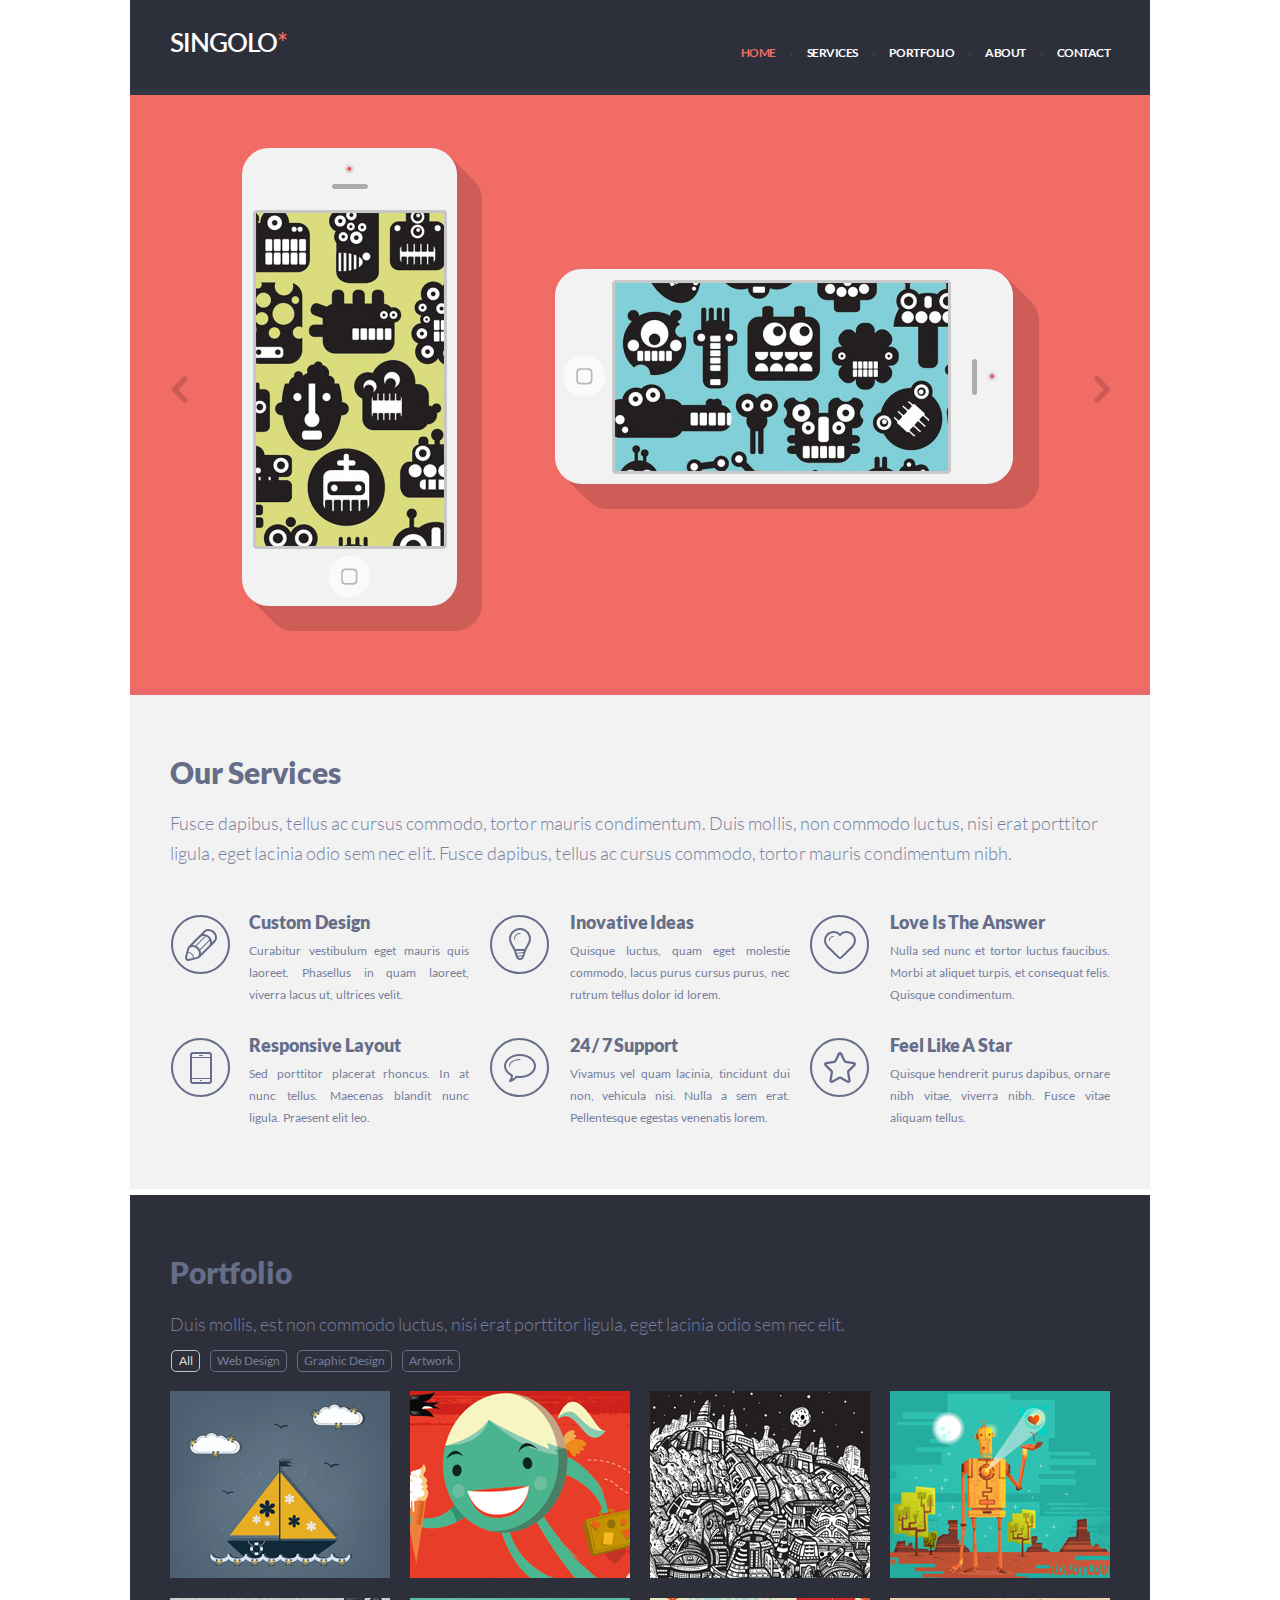
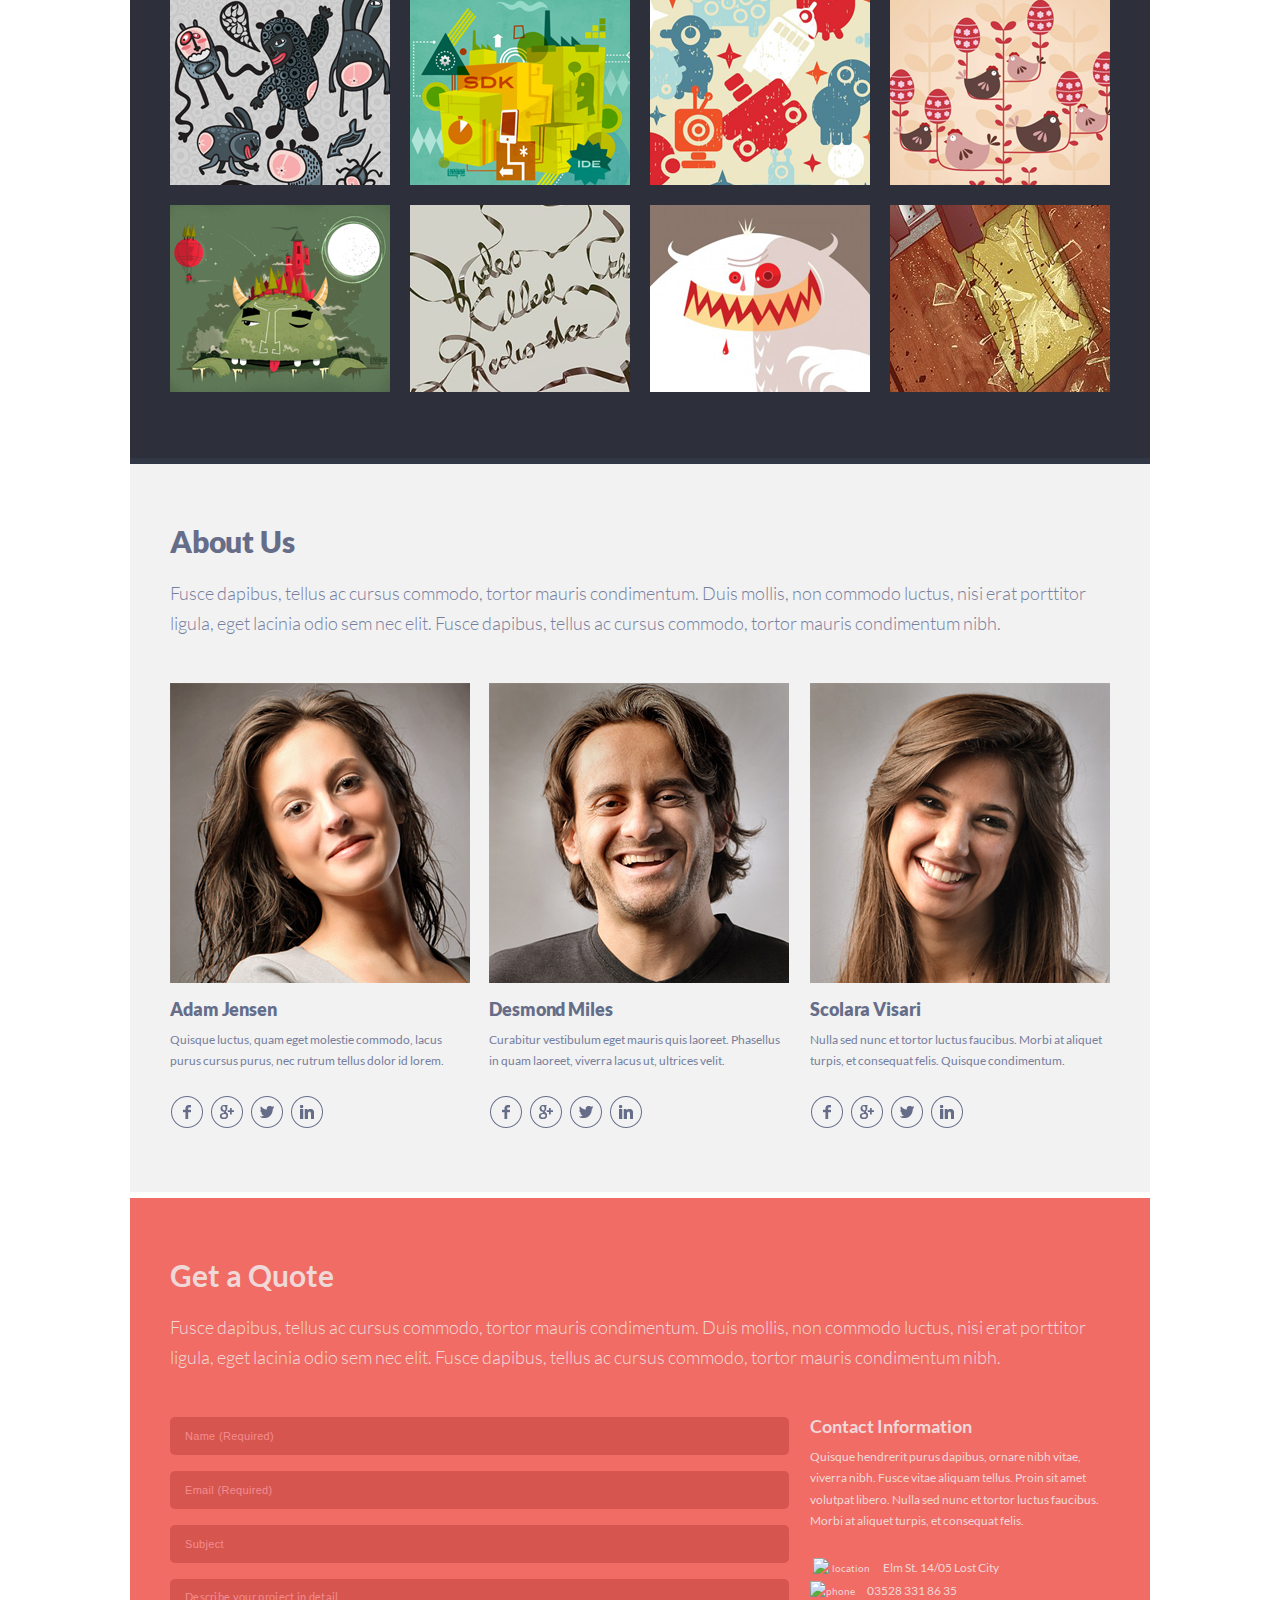
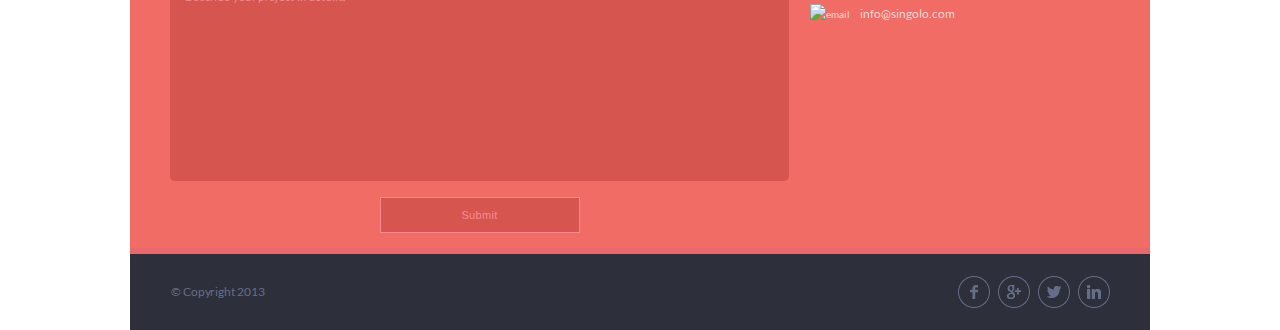
==== index.html @ f5b91750 "feat: add singolo3 task" ====
<!DOCTYPE html>
<html lang="en">

<head>
    <meta charset="UTF-8">
    <meta name="viewport" content="width=device-width, initial-scale=1.0">
    <link href="https://fonts.googleapis.com/css?family=Lato:100,100i,300,300i,400,400i,700,700i,900,900i&display=swap" rel="stylesheet">
    <link rel="stylesheet" type="text/css" href="style.css">
    <title>Singolo</title>
</head>

<body>
    <header>
        <menu class="header__box">
            <h1 class="header__logo">SINGOLO</h1>
            <nav>
                <ul class="nav__list">
                    <li class="nav__list__item nav__list__item-active"><a href="#">HOME</a></li>
                    <li class="nav__list__item"><a href="#">SERVICES</a></li>
                    <li class="nav__list__item"><a href="#">PORTFOLIO</a></li>
                    <li class="nav__list__item"><a href="#">ABOUT</a></li>
                    <li class="nav__list__item"><a href="#">CONTACT</a></li>
                </ul>
            </nav>
        </menu>
    </header>
    <main>
        <section class="slider">
            <div class="slider__container">
                <img class="slider__arrow slider__arrow__left" src="assets/img/slider-arrow_left.svg" alt="arrow-left">
                <img class="slider__phone__left" src="assets/img/slider-phone_vertical.png" alt="">
                <img class="slider__phone__right" src="assets/img/slider-phone_horizontal.png" alt="">
                <img class="slider__arrow slider__arrow__right" src="assets/img/slider-arrow_right.svg" alt="arrow-left">
            </div>
        </section>
        <section class="services">
            <div class="content-container">
                <h2>Our Services</h2>
                <p class="services__description">Fusce dapibus, tellus ac cursus commodo, tortor mauris condimentum. Duis mollis, non commodo luctus, nisi erat porttitor ligula, eget lacinia odio sem nec elit. Fusce dapibus, tellus ac cursus commodo, tortor mauris condimentum nibh.</p>
                <ul class="services__wrapper">
                    <li class="services__item first-in-row">
                        <img class="service__item___logo" src="assets/img/services-pen.svg" alt="">
                        <div class="services__item__text">
                            <h3>Custom Design</h3>
                            <p>Curabitur vestibulum eget mauris quis laoreet. Phasellus in quam laoreet, viverra lacus ut, ultrices velit.</p>
                        </div>
                    </li>
                    <li class="services__item">
                        <img class="service__item__logo" src="assets/img/services-bulb.svg" alt="">
                        <div class="services__item__text">
                            <h3>Inovative Ideas</h3>
                            <p>Quisque luctus, quam eget molestie commodo, lacus purus cursus purus, nec rutrum tellus dolor id lorem.</p>
                        </div>
                    </li>
                    <li class="services__item">
                        <img class="service__item__logo" src="assets/img/services-heart.svg" alt="">
                        <div class="services__item__text">
                            <h3>Love Is The Answer</h3>
                            <p>Nulla sed nunc et tortor luctus faucibus. Morbi at aliquet turpis, et consequat felis. Quisque condimentum.</p>
                        </div>
                    </li>
                    <li class="services__item first-in-row services__item__second-row ">
                        <img class="service__item__logo__second-row" src="assets/img/services-phone.svg" alt="">
                        <div class="services__item__text ">
                            <h3>Responsive Layout</h3>
                            <p>Sed porttitor placerat rhoncus. In at nunc tellus. Maecenas blandit nunc ligula. Praesent elit leo.</p>
                        </div>
                    </li>
                    <li class="services__item services__item__second-row">
                        <img class="service__item__logo__second-row" src="assets/img/services-bubble.svg" alt="">
                        <div class="services__item__text">
                            <h3>24 / 7 Support</h3>
                            <p>Vivamus vel quam lacinia, tincidunt dui non, vehicula nisi. Nulla a sem erat. Pellentesque egestas venenatis lorem.</p>
                        </div>
                    </li>
                    <li class="services__item services__item__second-row">
                        <img class="service__item__logo__second-row" src="assets/img/services-star.svg" alt="">
                        <div class="services__item__text">
                            <h3>Feel Like A Star</h3>
                            <p>Quisque hendrerit purus dapibus, ornare nibh vitae, viverra nibh. Fusce vitae aliquam tellus.</p>
                        </div>
                    </li>
                </ul>
            </div>
        </section>
        <section class="portfolio">
            <div class="portfolio__wrapper">
                <h2>Portfolio</h2>
                <p>Duis mollis, est non commodo luctus, nisi erat porttitor ligula, eget lacinia odio sem nec elit.</p>
                <nav>
                    <ul class="portfolio-nav">
                        <li class="selected">All</li>
                        <li>Web Design</li>
                        <li>Graphic Design</li>
                        <li>Artwork</li>
                    </ul>
                </nav>
                <div class="pictures__wrapper">
                    <img src="assets/img/portfolio-boat.png" alt="">
                    <img src="assets/img/portfolio-smile.png" alt="">
                    <img src="assets/img/portfolio-city.png" alt="">
                    <img src="assets/img/portfolio-robot.png" alt="">
                    <img src="assets/img/portfolio-rabbits.png" alt="">
                    <img src="assets/img/portfolio-ide.png" alt="">
                    <img src="assets/img/portfolio-robots.png" alt="">
                    <img src="assets/img/portfolio-chickens.png" alt="">
                    <img src="assets/img/portfolio-green-monster.png" alt="">
                    <img src="assets/img/portfolio-text.png" alt="">
                    <img src="assets/img/portfolio-white-monster.png" alt="">
                    <img src="assets/img/portfolio-envelope.png" alt="">
                </div>
            </div>
        </section>
        <section class="about-us">
            <div class="about-us__wrapper">
                <h2>About Us</h2>
                <p class="about-us__description">Fusce dapibus, tellus ac cursus commodo, tortor mauris condimentum. Duis mollis, non commodo luctus, nisi erat porttitor ligula, eget lacinia odio sem nec elit. Fusce dapibus, tellus ac cursus commodo, tortor mauris condimentum nibh.</p>
                <ul class="about-us__persons-wraper">
                    <li class="about-us__persons">
                        <img src="assets/img/about-us__photo-adam.png" alt="">
                        <h3>Adam Jensen</h3>
                        <p>Quisque luctus, quam eget molestie commodo, lacus purus cursus purus, nec rutrum tellus dolor id lorem.</p>
                        <div class="about-us__persons__social">
                            <ul class="about-us__persons__social__wrapper">
                                <li><a class="social__button" href="#"><img src="assets/img/socials__facebook.png" alt=""></a></li>
                                <li><a class="social__button" href="#"><img src="assets/img/socials__google-plus.png" alt=""></a></li>
                                <li><a class="social__button" href="#"><img src="assets/img/socials__twitter.png" alt=""></a></li>
                                <li><a class="social__button" href="#"><img src="assets/img/socials__linkedIn.png" alt=""></a></li>           
                            </ul>
                        </div>
                    </li>
                    <li class="about-us__persons">
                        <img src="assets/img/about-us__photo-desmond.png" alt="">
                        <h3>Desmond Miles</h3>
                        <p>Curabitur vestibulum eget mauris quis laoreet. Phasellus in quam laoreet, viverra lacus ut, ultrices velit.</p>
                        <div class="about-us__persons__social">
                            <ul class="about-us__persons__social__wrapper">
                                <li><a class="social__button" href="#"><img src="assets/img/socials__facebook.png" alt=""></a></li>
                                <li><a class="social__button" href="#"><img src="assets/img/socials__google-plus.png" alt=""></a></li>
                                <li><a class="social__button" href="#"><img src="assets/img/socials__twitter.png" alt=""></a></li>
                                <li><a class="social__button" href="#"><img src="assets/img/socials__linkedIn.png" alt=""></a></li>           
                            </ul>
                        </div>
                    </li>
                    <li class="about-us__persons">
                        <img src="assets/img/about-us__photo-scolara.png" alt="">
                        <h3>Scolara Visari</h3>
                        <p>Nulla sed nunc et tortor luctus faucibus. Morbi at aliquet turpis, et consequat felis. Quisque condimentum.</p>
                        <div class="about-us__persons__social">
                            <ul class="about-us__persons__social__wrapper">
                                <li><a class="social__button" href="#"><img src="assets/img/socials__facebook.png" alt=""></a></li>
                                <li><a class="social__button" href="#"><img src="assets/img/socials__google-plus.png" alt=""></a></li>
                                <li><a class="social__button" href="#"><img src="assets/img/socials__twitter.png" alt=""></a></li>
                                <li><a class="social__button" href="#"><img src="assets/img/socials__linkedIn.png" alt=""></a></li>           
                            </ul>
                        </div>
                    </li>
                </ul>
            </div>
        </section>
        <section>
            <div class="section__wrapper">
                <div class="get-a-quote__wrapper">
                    <h3>Get a Quote</h3>
                    <p>Fusce dapibus, tellus ac cursus commodo, tortor mauris condimentum. Duis mollis, non commodo luctus, nisi erat porttitor ligula, eget lacinia odio sem nec elit. Fusce dapibus, tellus ac cursus commodo, tortor mauris condimentum nibh.</p>
                </div>
                <div class="contact__wrapper">
                    <div class="input__wrapper">
                        <form class="input__wrapper"action="">
                            <input class="input__style" type="text" required placeholder="Name (Required)">
                            <input class="input__style" type="email" required placeholder="Email (Required)">
                            <input class="input__style" type="tel" placeholder="Subject">
                            <textarea class="input__style" name="" id="" cols="30" rows="10" placeholder="Describe your project in detail..."></textarea>
                            <input class="button" type="submit" value="Submit">
                        </form>
                    </div>
                    <div class="contact-info__wrapper">
                        <h4>Contact Information</h4>
                        <p>Quisque hendrerit purus dapibus, ornare nibh vitae, viverra nibh. Fusce vitae aliquam tellus. Proin sit amet volutpat libero. Nulla sed nunc et tortor luctus faucibus. Morbi at aliquet turpis, et consequat felis. </p>
                        <div>
                            <ul class="contacts__list">
                                <li class="contacts__list__item">
                                    <img src="assets/img/location.png" alt="location">Elm St. 14/05 Lost City
                                </li>
                                <li class="contacts__list__item">
                                    <img src="assets/img/phone.png" alt="phone"> 
                                    <a href="tel:+035283318635">03528 331 86 35</a>
                                </li>
                                <li class="contacts__list__item">
                                    <img src="assets/img/mail.png" alt="email"> 
                                    <a href="mailto:info@singolo.com" target="_blanck">info@singolo.com</a>
                                </li>
                            </ul>  
                        </div>
                    </div>
                </div>
            </div>
        </section>
        <footer>
            <div class="footer__wrapper">
                <p class="footer__copyright"> &copy; Copyright 2013</p>
                <div class="footer__socials">
                    <ul class="footer__social__wrapper">
                        <li><a class="social__button" href="#"><img src="assets/img/socials__facebook.png" alt=""></a></li>
                        <li><a class="social__button" href="#"><img src="assets/img/socials__google-plus.png" alt=""></a></li>
                        <li><a class="social__button" href="#"><img src="assets/img/socials__twitter.png" alt=""></a></li>
                        <li><a class="social__button" href="#"><img src="assets/img/socials__linkedIn.png" alt=""></a></li>           
                    </ul>
                </div>
            </div>
        </footer>
</body>
</html>
---- style.css ----
@import './fonts.css';

* {
    font-size: 10px;
}

body {
    margin: 0 auto;
    padding: 0;
    max-width: 1020px;
    box-sizing: border-box;
    font-family: Lato, sans-serif;
    font-weight: bold;
}

.content-container {
    max-width: 940px;
    margin: 0 auto;
    padding: 0 20px;
    margin-bottom: 33px;
}

header {
    height: 89px;
    background-color: #2d303a;
    border-bottom: 6px solid #323645;
}

.header__box {
    display: flex;
    justify-content: space-between;
    align-items: center;
    text-transform: uppercase;
    max-width: 940px;
    margin: 0 auto;
    padding: 0 20px;

}

.header__logo {
    color: #ffffff;
    font-size: 2.6rem;
    margin-top: 39px;
    line-height: 6.32px;
    letter-spacing: -1.1px;
    font-weight: 600;
}

.header__logo::after {
    content: "*";
    color: #f06c64;
}

.nav__list {
    display: flex;
    margin-top: 44px;
    max-width: 371px;
}

.nav__list__item:not(:first-child)::before {
    content: "·";
    margin: 15px 14px;
    color: #494e62;
}

.nav__list__item a {
    text-decoration: none;
    color: #ffffff;
    font-size: 1.24rem;
    letter-spacing: -0.5px;
    font-weight: 700;
    line-height: 6.32px;
}

.nav__list__item a:hover {
    color: #f06c64;
}

.nav__list li {
    list-style-type: none;
}

.nav__list__item-active a{
    color: #f06c64;
}

.slider {
    height: 579px;
    background-color: #f06c64;
    border-bottom: 6px solid #ea676b;
}

.slider__container {
    position: relative;
    width: 940px;
    margin: 0 auto;
}

.slider img {
    position: absolute;
}

.slider__phone__left {
    left: 72px;
    top: 53px;
}

.slider__phone__right {
    right: 71px;
    top: 174px;
}

.slider__arrow {
    position: absolute;
    top: 281px;
    cursor: pointer;
    transition: all 0.5s;
    opacity: 0.15;
}

.slider__arrow:hover {
    fill: black !important;
}

.slider__arrow__left {
    left: 2px;
}

.slider__arrow__right {
    right: 0px;
}

.services {
    /* height: 496px; */
    padding-top: 30px;
    background-color: #f2f2f2;
    border-bottom: 6px solid #fff;
}

.services h2 {
    margin-top: 29px;
    font-size: 3rem;
    color: #666d89;
    font-weight: 900;
    letter-spacing: -0.2px;
}

.services__description {
    font-size: 1.8rem;
    color: #767e9e;
    line-height: 30px;
    font-weight: 300;
    margin-top: -7px;
    letter-spacing: 0.1px;
    margin-bottom: 30px;
}

.services__wrapper {
    max-width: 980px;
    display: flex;
    flex-wrap: wrap;
    justify-content: space-between;
    align-items: center;
    list-style-type: none;
    margin-left: -40px;
    padding-bottom: -20px;
}

.services__item {
    display: flex;
    align-items: flex-start;
    max-width: 32%;
    color: #666d89;
    /* margin-bottom: 20px; */
}

.services__item img {
    width: 59px;
    height: 59px;
    margin-top: 17px;
    position: relative;
    left: -1px;
    top: 0.5px;
}

.services__item__text {
    margin-left: 20px;
    margin-top: -4.5px;
    overflow: hidden;
}

.services__item__text h3 {
    font-size: 1.8rem;
    font-weight: 900;
    letter-spacing: -1,70px;
    word-spacing: -0.5px;
    margin-bottom: -5px;
    color: #666d89;
}

.services__item__text p {
    color: #767e9e;
    font-size: 1.2rem;
    line-height: 22px;
    width: 220px;
    overflow: hidden;
    font-weight: 400;
    word-spacing: 1px;
    text-align: justify;

}

.services__item__second-row {
    margin-top: 2px;
}

.first-in-row .service__item___logo {
    position: relative;
    left: 1px;
}

.first-in-row .service__item__logo__second-row {
    position: relative;
    left: 1px;
}

.portfolio {
    height: 848px;
    background-color: #2d303a;
    border-bottom: 6px solid #323746;
}

.portfolio__wrapper {
    padding-top: 44px;
    width: 940px;
    margin: 0 auto;
}

.portfolio h2 {
    color: #666d89;
    font-family: "Lato", sans-serif;
    font-weight: 900;
    font-size: 3rem;
    line-height: 17.86px;
    letter-spacing: -0.15px;
}

.portfolio p {
    color: #767e9e;
    font-size: 1.8rem;
    font-weight: 300;
    line-height: 30px;
    margin-top: 27px;
}

.about-us {
    height: 713px;
    background-color: #f2f2f2;
    border-bottom: 6px solid #ffffff;
}

.portfolio-nav {
    display: flex;
    align-items: left;
    list-style-type: none;
}

.portfolio-nav li{
    border: 1px solid #666d89;
    color: #767e9e;
    font-family: Lato;
    font-size: 1.2rem;
    font-weight: 400;
    line-height: 20px;
    border-radius: 5px;
    margin-right: 10px;
    padding: 0px 6px;
    cursor: pointer;
    transition: all 0.5s;
    margin-top: -5px;
    position: relative;
    top: -1.5px;
    left: -39px;
}

.portfolio-nav .selected {
    color: #dedede;
    border: 1px solid #c5c5c5;
    padding: 0 6.5px;
}

.pictures__wrapper {
    margin-top: 17.5px;
    display: flex;
    flex-wrap: wrap;
    justify-content: space-between;
    height: 601px;
    overflow: hidden;
}

.pictures__wrapper img {
    margin-bottom: 20px;
}

.about-us__wrapper {
    width: 940px;
    margin: 0 auto;
    padding-top: 44px;
}

.about-us h2{
    color: #666d89;
    font-weight: 900;
    font-size: 3rem;
    line-height: 17.86px;
    letter-spacing: -0.2px;
}

.about-us h3 {
    color: #666d89;
    font-size: 1.8rem;
    line-height: 17.86px;
}

.about-us__persons p{
    color: #767e9e;
    font-size: 1.2rem;
    font-weight: 400;
    line-height: 21.56px;
}

.about-us__description {
    color: #767e9e;
    font-size: 1.8rem;
    font-weight: 300;
    line-height: 30px;
    margin-bottom: 49px;
    margin-top: 27px;
}

.about-us__persons-wraper {
    display: flex;
    justify-content: space-between;
    list-style-type: none;
    margin-top: -4px;
    padding: 0;
}

.about-us__persons-wraper .about-us__persons {
    margin-right: 19px;
}

.about-us__persons-wraper .about-us__persons:nth-child(2) {
    margin-right: 21px;
}

.about-us__persons {
    width: 301px;
}

.about-us__persons__social__wrapper {
    margin-top: 24px;
    display: flex;
    /* align-items: left; */
    list-style-type: none;
    margin-left: -39px;
}

.about-us__persons__social__wrapper li{
   margin-right: 8px;
}    

.about-us__persons h3 {
    color: #666d89;
    font-size: 1.8rem;
    font-weight: 900;
    line-height: 17.86px;
    margin-top: 16px;
    letter-spacing: -0.1px;
    white-space: nowrap;
}

.about-us__persons p {
    color: #767e9e;
    font-size: 1.2rem;
    font-weight: 400;
    line-height: 21.56px;
    margin-top: -8px;
}

.social__button {
    width: 32px;
    height: 32px;
}

section {
    background-color: #f06c64;
    border-bottom: 6px solid #ea676b;
    padding-bottom: 15px;
}

.section__wrapper {
    width: 940px;
    margin: 0 auto;
}

.get-a-quote__wrapper {
    padding-top: 39px;
}

.get-a-quote__wrapper h3 {
    color: #f0d8d9;
    font-size: 3rem;
    font-weight: bold;
    line-height: 17.86px;
}

.get-a-quote__wrapper p {
    color: #f0d8d9;
    font-size: 1.8rem;
    font-weight: 300;
    line-height: 30px;
    margin-top: -3px;
    line-height: 1.7;
}

.contact__wrapper {
    display: flex;
    justify-content: space-between;
    padding-top: 26px;
}

.contacts__list {
    list-style: none;
    font-size: 1.2rem;
    line-height: 1.8;
    color: #f0d8d9;
}
.contacts__list img {
    margin-right: 10px;
}
.contacts__list img[alt="location"] {
    margin-right: 13px;
}
.contacts__list img[alt="email"] {
    margin-right: 8px;
}
.contacts__list li:first-child {
    text-indent: 3px;
}
.contacts__list li:last-child {
    line-height: 2;
}
.contacts__list a {
    text-decoration: none;
    color: #f0d8d9;
}

.contact-info__wrapper {
    color: #f0d8d9;
    max-width: 301px;
    margin-left: 21px;
}

.contact-info__wrapper img {
    fill: white;
}

.contact-info__wrapper h4{
    font-size: 1.8rem;
    font-weight: bold;
    line-height: 17.86px;
    margin-top: 1px;
}

.contact-info__wrapper span {
    font-size: 1.2rem;
    font-weight: 400;
    line-height: 21.56px
}

.contact-info__wrapper p {
    font-size: 1.2rem;
    font-weight: 400;
    line-height: 21.56px;
    margin-top: -14px;
}

.contacts__list {
    margin-left: -40px;
    margin-top: 25px;
}

.contacts__list__item {
    font-size: 1.2rem;
    font-weight: 400;
    line-height: 21.56px;
}

.contacts__list__item a {
    font-size: 1.2rem;
    font-weight: 400;
    line-height: 21.56px;
}

.input__wrapper {
    display: flex;
    flex-direction: column;
    width: 619px;
}

input {
    height: 36px;
}

.input__style {
    background-color: #d6564f;
    max-width: 619px;
    margin-bottom: 16px;
    border: 0px;
    border-radius: 5px;
    color: #f48c8f;
    padding-left: 15px;
    font-size: 1.2rem;
    font-weight: 400;
    line-height: 21.56px;
}

.input__style::placeholder {
    color: #f48c8f;
    font-size: 1.1rem;
    font-weight: 400;
    letter-spacing: 0.3px;
    word-spacing: 0.1px;
}

.input__wrapper textarea {
    padding-top: 7px;
    max-height: 188px;
    resize: none;
    word-spacing: 0.3px;
    padding-bottom: 7px;
}

.input__wrapper textarea::placeholder {
    font-family: Lato, sans-serif;
    font-size: 1.1rem;
    font-weight: 400;
    line-height: 21.56px;
}


.button {
    background-color: #d6564f;
    width: 200px;
    align-self: center;
    color: #f48c8f;
    font-size: 11px;
    letter-spacing: 0.3px;
    transition: all .1s;
    border: 0.3px solid #f48c8f;
}

.button:hover {
    cursor: pointer;
    /* background-color: #f48c8f;
    color: white;
    border: 0.3px solid #d6564f; */
    transform: scale(1.2);
}

footer {
    background-color: #2d303a;
}    

.footer__wrapper {
    background: #2d303a ;
    padding: 16px 32px 10px 41px;
    display: flex;
    justify-content: space-between;
    font-size: 12px;
    text-align: center;
}

.footer__social__wrapper {
    display: flex;
    list-style-type: none;
    margin-top: 6px;

}

.footer__social__wrapper li:not(last-child){
    margin-right: 8px;
}

.footer__copyright {
    margin-top: 14px;
    letter-spacing: -0.1px;
    color: #666d89;
    font-size: 1.2rem;
    font-weight: 400;
}
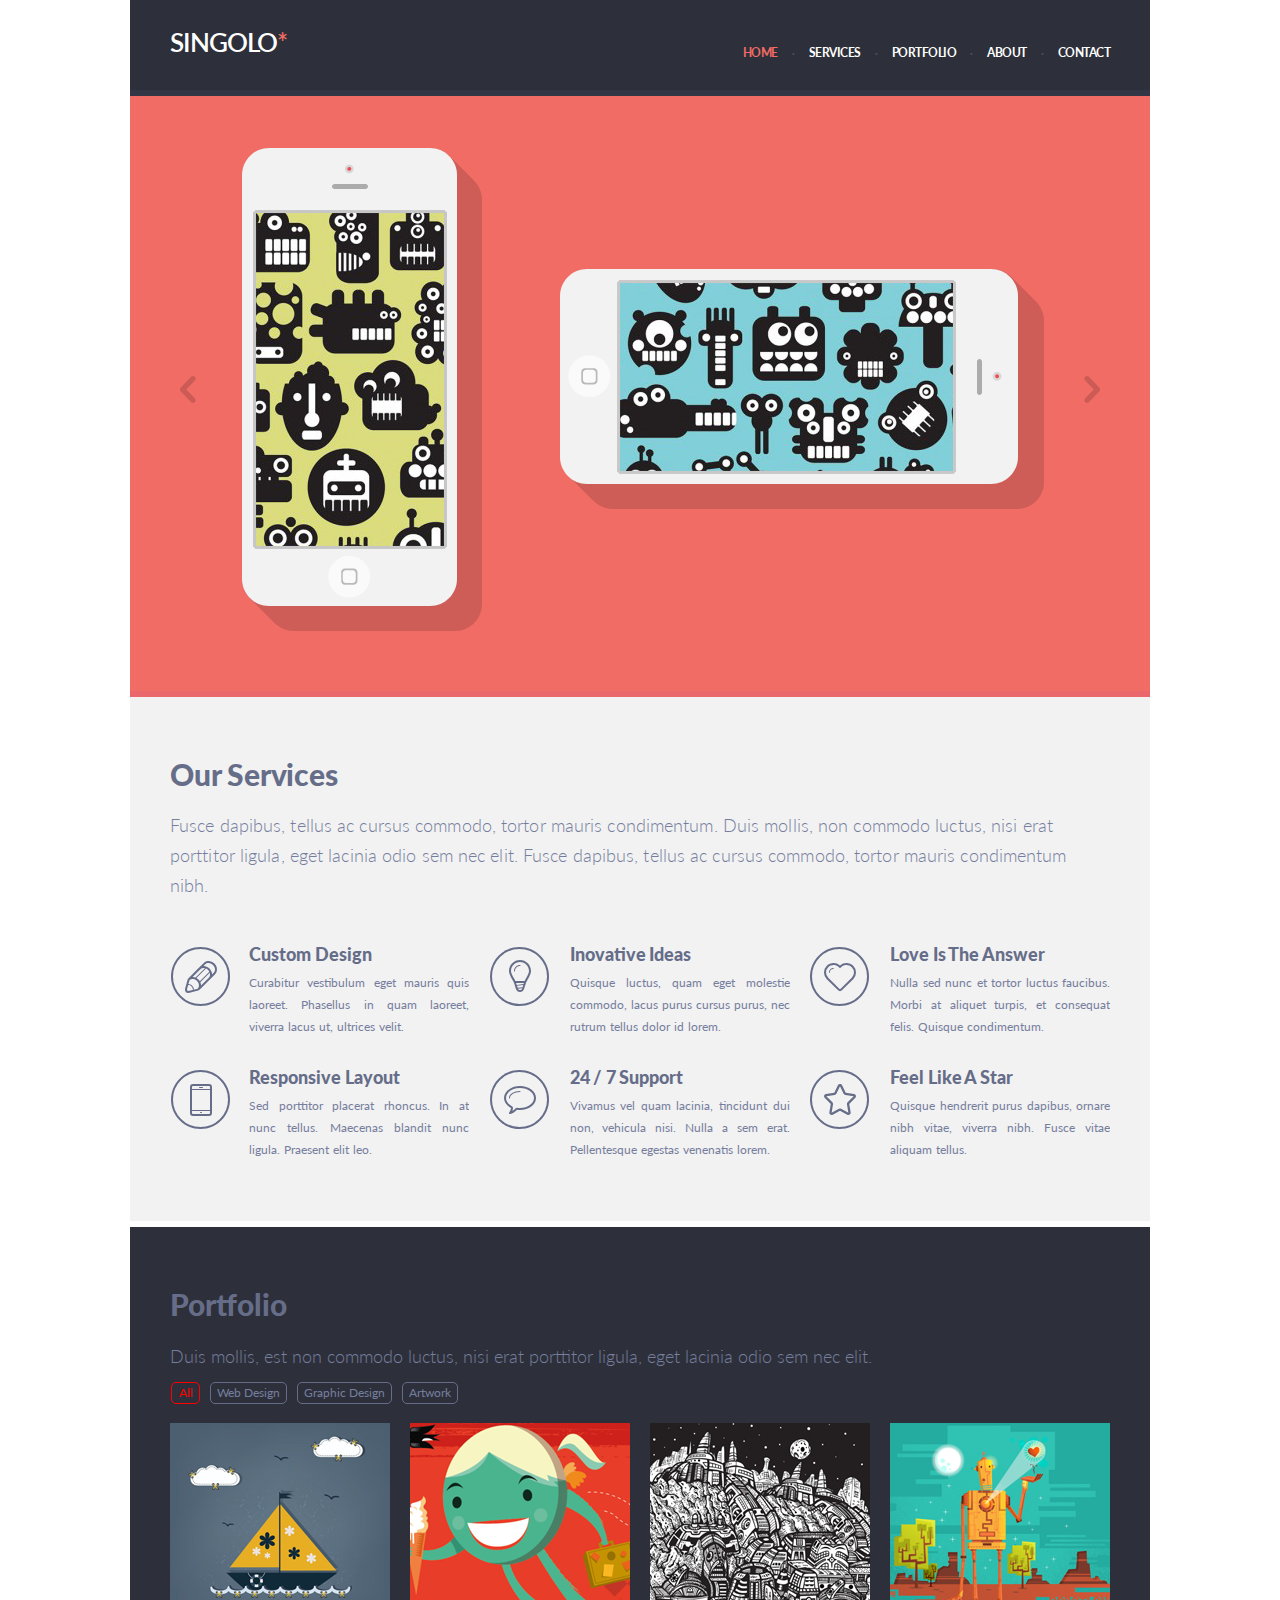
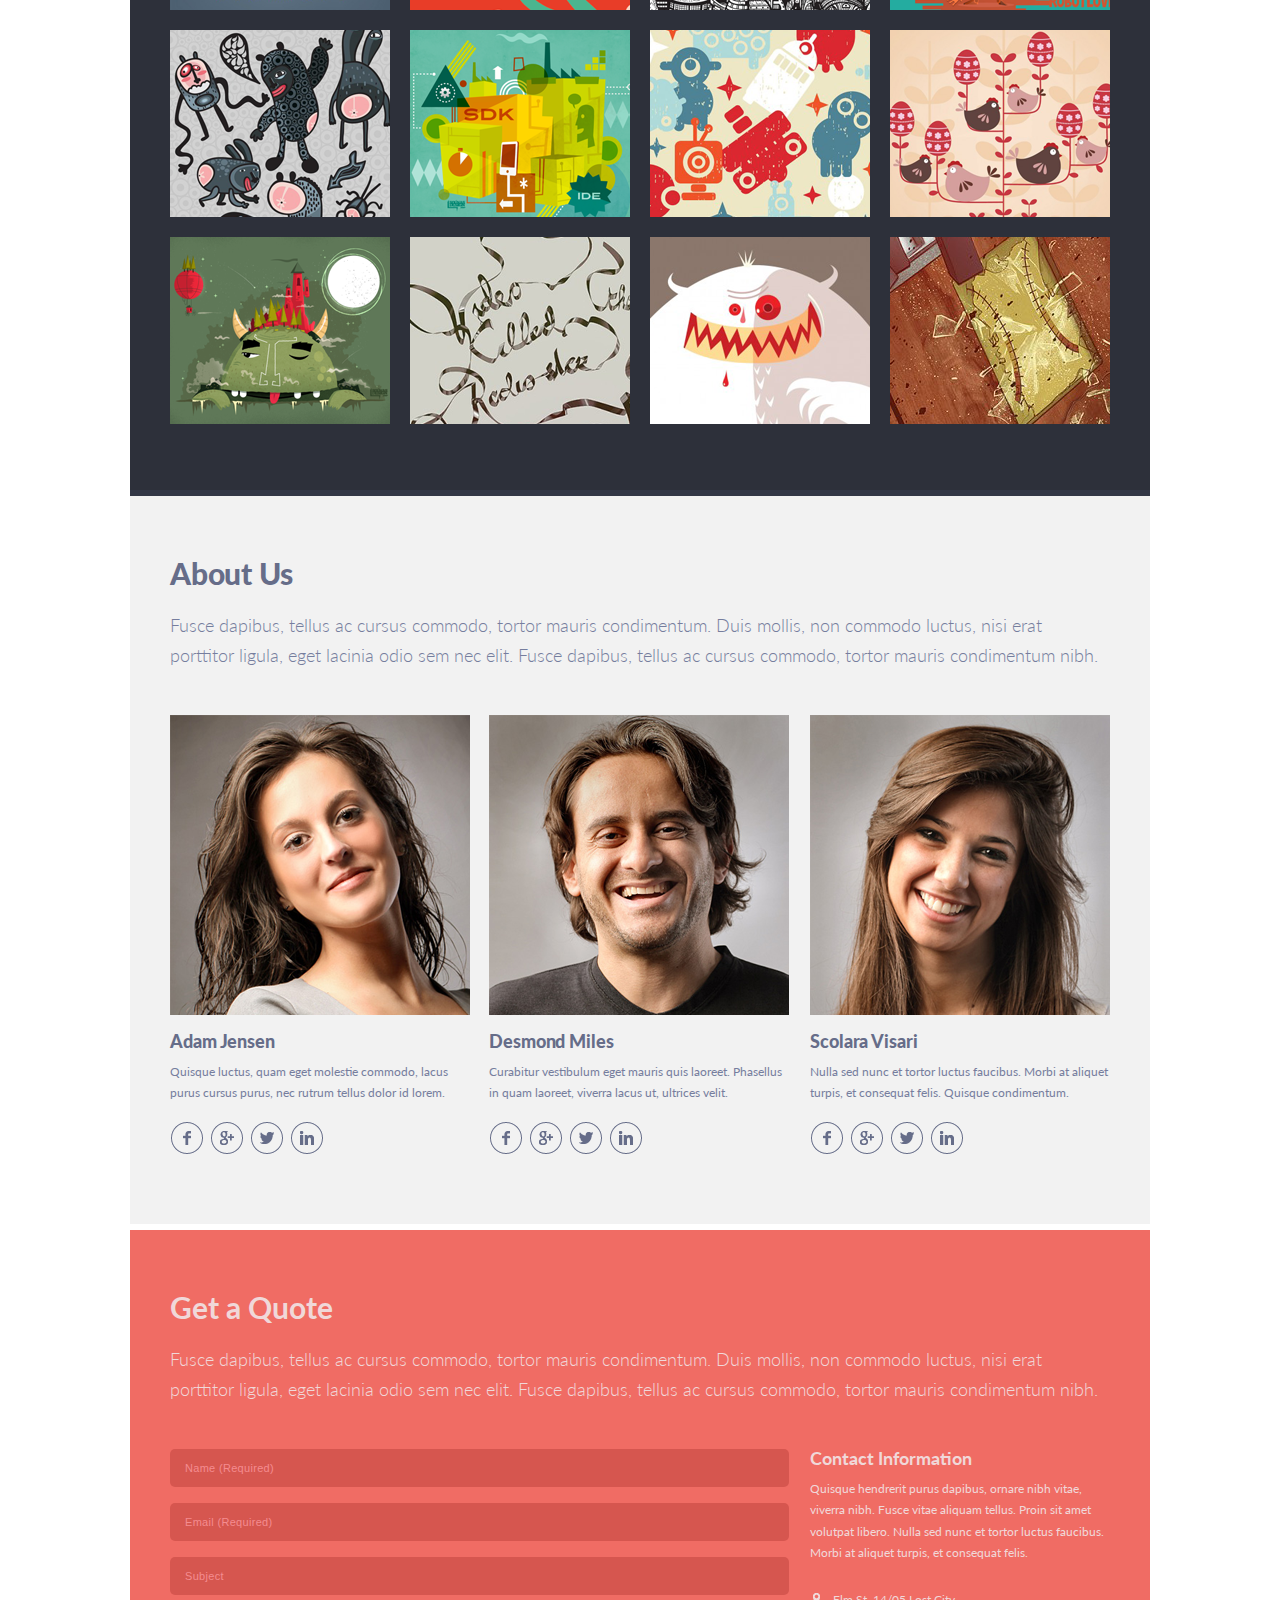
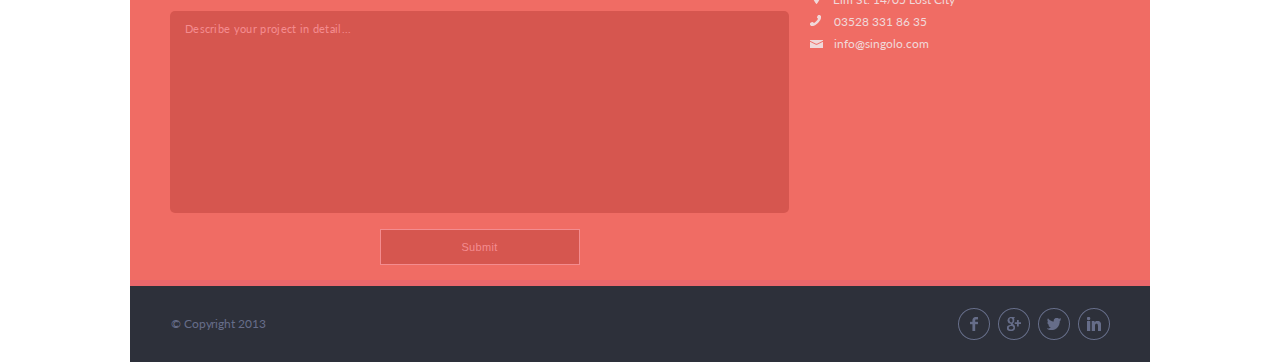
==== commit bb9dae9e: "feat: add singoloDom task" ====
--- a/index.html
+++ b/index.html
@@ -14,26 +14,45 @@
         <menu class="header__box">
             <h1 class="header__logo">SINGOLO</h1>
             <nav>
-                <ul class="nav__list">
-                    <li class="nav__list__item nav__list__item-active"><a href="#">HOME</a></li>
-                    <li class="nav__list__item"><a href="#">SERVICES</a></li>
-                    <li class="nav__list__item"><a href="#">PORTFOLIO</a></li>
-                    <li class="nav__list__item"><a href="#">ABOUT</a></li>
-                    <li class="nav__list__item"><a href="#">CONTACT</a></li>
+                <ul class="nav__list" id="nav__list">
+                    <li class="nav__list__item"><a href="#home" class="nav__list__item-active">HOME</a></li>
+                    <li class="nav__list__item"><a href="#services">SERVICES</a></li>
+                    <li class="nav__list__item"><a href="#portfolio">PORTFOLIO</a></li>
+                    <li class="nav__list__item"><a href="#about">ABOUT</a></li>
+                    <li class="nav__list__item nav__list_contact"><a href="#contact">CONTACT</a></li>
                 </ul>
             </nav>
         </menu>
     </header>
     <main>
-        <section class="slider">
+        <section class="section__slider">
+            <a id="home"></a>
+        <div class="wrapper__slides">
+        <img class="slider__arrow slider__arrow__left" src="assets/img/slider-arrow_left.svg" alt="arrow-left">
+        <img class="slider__arrow slider__arrow__right" src="assets/img/slider-arrow_right.svg" alt="arrow-left">
+        <div class="slide active">
             <div class="slider__container">
-                <img class="slider__arrow slider__arrow__left" src="assets/img/slider-arrow_left.svg" alt="arrow-left">
-                <img class="slider__phone__left" src="assets/img/slider-phone_vertical.png" alt="">
-                <img class="slider__phone__right" src="assets/img/slider-phone_horizontal.png" alt="">
-                <img class="slider__arrow slider__arrow__right" src="assets/img/slider-arrow_right.svg" alt="arrow-left">
-            </div>
-        </section>
-        <section class="services">
+                <div id="vertical-phone" class="vertical-phone"></div>
+                <div id="horizontal-phone" class="horizontal-phone"></div>
+                <div class="slider__phone__left">
+                    <div class="vertical-phone__button"></div>
+                    <img src="assets/img/slider-phone_vertical.png" alt="">
+                </div>
+                <div class="slider__phone__right">
+                    <div class="horizontal-phone__button"></div>
+                    <img src="assets/img/slider-phone_horizontal.png" alt="">
+                </div>
+            </div>
+        </div>
+        <div class="slide slider-second" id="home">
+            <div class="slider__container">
+                <img class="slider-second__img" src="assets/img/Slider.png" alt="">
+            </div>
+        </div>
+        </div>
+        </section>
+        <section class="services" >
+            <a id="services"></a>
             <div class="content-container">
                 <h2>Our Services</h2>
                 <p class="services__description">Fusce dapibus, tellus ac cursus commodo, tortor mauris condimentum. Duis mollis, non commodo luctus, nisi erat porttitor ligula, eget lacinia odio sem nec elit. Fusce dapibus, tellus ac cursus commodo, tortor mauris condimentum nibh.</p>
@@ -83,35 +102,37 @@
                 </ul>
             </div>
         </section>
-        <section class="portfolio">
+        <section class="portfolio" > 
+            <a id="portfolio"></a>
             <div class="portfolio__wrapper">
                 <h2>Portfolio</h2>
                 <p>Duis mollis, est non commodo luctus, nisi erat porttitor ligula, eget lacinia odio sem nec elit.</p>
                 <nav>
-                    <ul class="portfolio-nav">
-                        <li class="selected">All</li>
-                        <li>Web Design</li>
-                        <li>Graphic Design</li>
-                        <li>Artwork</li>
+                    <ul class="portfolio__nav" id="nav__tags">
+                        <li class="nav__tag nav__tag_selected">All</li>
+                        <li class="nav__tag">Web Design</li>
+                        <li class="nav__tag">Graphic Design</li>
+                        <li class="nav__tag">Artwork</li>
                     </ul>
                 </nav>
                 <div class="pictures__wrapper">
-                    <img src="assets/img/portfolio-boat.png" alt="">
-                    <img src="assets/img/portfolio-smile.png" alt="">
-                    <img src="assets/img/portfolio-city.png" alt="">
-                    <img src="assets/img/portfolio-robot.png" alt="">
-                    <img src="assets/img/portfolio-rabbits.png" alt="">
-                    <img src="assets/img/portfolio-ide.png" alt="">
-                    <img src="assets/img/portfolio-robots.png" alt="">
-                    <img src="assets/img/portfolio-chickens.png" alt="">
-                    <img src="assets/img/portfolio-green-monster.png" alt="">
-                    <img src="assets/img/portfolio-text.png" alt="">
-                    <img src="assets/img/portfolio-white-monster.png" alt="">
-                    <img src="assets/img/portfolio-envelope.png" alt="">
-                </div>
-            </div>
-        </section>
-        <section class="about-us">
+                    <img class="portfolio__img" src="assets/img/portfolio-boat.png" alt="">
+                    <img class="portfolio__img" src="assets/img/portfolio-smile.png" alt="">
+                    <img class="portfolio__img" src="assets/img/portfolio-city.png" alt="">
+                    <img class="portfolio__img" src="assets/img/portfolio-robot.png" alt="">
+                    <img class="portfolio__img" src="assets/img/portfolio-rabbits.png" alt="">
+                    <img class="portfolio__img" src="assets/img/portfolio-ide.png" alt="">
+                    <img class="portfolio__img" src="assets/img/portfolio-robots.png" alt="">
+                    <img class="portfolio__img" src="assets/img/portfolio-chickens.png" alt="">
+                    <img class="portfolio__img" src="assets/img/portfolio-green-monster.png" alt="">
+                    <img class="portfolio__img" src="assets/img/portfolio-text.png" alt="">
+                    <img class="portfolio__img" src="assets/img/portfolio-white-monster.png" alt="">
+                    <img class="portfolio__img" src="assets/img/portfolio-envelope.png" alt="">
+                </div>
+            </div>
+        </section>
+        <section class="about-us" >
+            <a id="about"></a>
             <div class="about-us__wrapper">
                 <h2>About Us</h2>
                 <p class="about-us__description">Fusce dapibus, tellus ac cursus commodo, tortor mauris condimentum. Duis mollis, non commodo luctus, nisi erat porttitor ligula, eget lacinia odio sem nec elit. Fusce dapibus, tellus ac cursus commodo, tortor mauris condimentum nibh.</p>
@@ -158,20 +179,37 @@
                 </ul>
             </div>
         </section>
-        <section>
-            <div class="section__wrapper">
+        <section class="quote">
+            <a id="contact"></a>
+            <div class="section__wrapper" >
                 <div class="get-a-quote__wrapper">
                     <h3>Get a Quote</h3>
                     <p>Fusce dapibus, tellus ac cursus commodo, tortor mauris condimentum. Duis mollis, non commodo luctus, nisi erat porttitor ligula, eget lacinia odio sem nec elit. Fusce dapibus, tellus ac cursus commodo, tortor mauris condimentum nibh.</p>
                 </div>
                 <div class="contact__wrapper">
+                    <div class="quote__modal modal">
+                        <div class="modal__overlay">
+                          <div class="modal__window">
+                            <div class="modal__header">
+                              <p class="modal__sending"><b>Письмо отправлено</b></p>
+                              <p class="modal__subject"></p>
+                            </div>
+                            <div class="modal__body">
+                              <p class="modal__description"></p>
+                            </div>
+                            <div class="modal__footer">
+                              <button class="button">Ok</button>
+                            </div>
+                          </div>
+                        </div>
+                      </div>
                     <div class="input__wrapper">
-                        <form class="input__wrapper"action="">
-                            <input class="input__style" type="text" required placeholder="Name (Required)">
-                            <input class="input__style" type="email" required placeholder="Email (Required)">
-                            <input class="input__style" type="tel" placeholder="Subject">
-                            <textarea class="input__style" name="" id="" cols="30" rows="10" placeholder="Describe your project in detail..."></textarea>
-                            <input class="button" type="submit" value="Submit">
+                        <form class="input__wrapper form" action="#" method="post">
+                            <input class="input__style name" type="text" name="name" required placeholder="Name (Required)">
+                            <input class="input__style email" type="email" name="email" required placeholder="Email (Required)">
+                            <input class="input__style subject" type="text" name="subject" placeholder="Subject">
+                            <textarea class="input__style form__textarea_value" name="describe" id="" cols="30" rows="10" placeholder="Describe your project in detail..."></textarea>
+                            <input class="button form__submit" type="submit" value="Submit">
                         </form>
                     </div>
                     <div class="contact-info__wrapper">
@@ -209,5 +247,6 @@
                 </div>
             </div>
         </footer>
+        <script src="script.js"></script>
 </body>
 </html>--- a/style.css
+++ b/style.css
@@ -1,8 +1,11 @@
-@import './fonts.css';
+/* @import './fonts.css'; */
 
 * {
     font-size: 10px;
 }
+html {
+    scroll-behavior: smooth;
+  }
 
 body {
     margin: 0 auto;
@@ -21,9 +24,13 @@
 }
 
 header {
-    height: 89px;
     background-color: #2d303a;
     border-bottom: 6px solid #323645;
+    position: fixed;
+    width: 1020px;
+    height: 90px;
+    z-index: 10;
+    top: 0;
 }
 
 .header__box {
@@ -72,6 +79,11 @@
     line-height: 6.32px;
 }
 
+nav a.active {
+    color: #f06c64;
+    cursor: pointer;
+}
+
 .nav__list__item a:hover {
     color: #f06c64;
 }
@@ -80,42 +92,43 @@
     list-style-type: none;
 }
 
-.nav__list__item-active a{
+nav .nav__list__item-active {
     color: #f06c64;
 }
 
-.slider {
-    height: 579px;
-    background-color: #f06c64;
-    border-bottom: 6px solid #ea676b;
-}
+.slider a{
+    position: relative;
+    top: -95px;
+  }
+
 
 .slider__container {
     position: relative;
     width: 940px;
     margin: 0 auto;
-}
-
-.slider img {
-    position: absolute;
-}
+    display: flex;
+}
+
 
 .slider__phone__left {
+    position: relative;
     left: 72px;
     top: 53px;
 }
 
 .slider__phone__right {
-    right: 71px;
-    top: 174px;
+    position: relative;
+    right: -150px;
+    top:174px;
 }
 
 .slider__arrow {
     position: absolute;
-    top: 281px;
+    top: 376px;
     cursor: pointer;
     transition: all 0.5s;
     opacity: 0.15;
+    z-index: 1;
 }
 
 .slider__arrow:hover {
@@ -123,11 +136,134 @@
 }
 
 .slider__arrow__left {
-    left: 2px;
+    left: 50px;
 }
 
 .slider__arrow__right {
-    right: 0px;
+    right: 50px;
+}
+
+.slider-second__img {
+    position: relative;
+    height: 599px;
+    margin: 0 auto;
+    right: 40px;
+}
+.wrapper-slides {
+    position: relative;
+    width: 100%;
+    overflow: hidden;
+  }
+
+.slide {
+    position: relative;
+    display: none;
+    animation: .7s ease-out;
+    height: 579px;
+    background-color: #f06c64;
+    padding-top: 95px;
+}
+
+.section__slider {
+    height: 697px;
+    overflow: hidden;
+    box-sizing: border-box;
+    position: relative;
+}
+
+  
+.active,
+.next {
+    display: block;
+}
+
+.next {
+  position: absolute;
+  top: 0;
+  width: 100%;
+}
+
+
+.offScreen {
+    opacity: 1;
+}
+
+.vertical-phone{
+    position: absolute;
+    width: 190px;
+    height: 335px;
+    background-color: black;
+    border-radius: 4px;
+    z-index: 1;
+    top: 117px;
+    left: 85px;
+    opacity: 0;
+}
+
+.vertical-phone__button{
+    cursor: pointer;
+    position: absolute;
+    bottom: 37px;
+    left: 86px;
+    width: 41px;
+    height: 41px;
+}
+  
+.horizontal-phone{
+    position: absolute;
+    width: 335px;
+    height: 190px;
+    background-color: black;
+    border-radius: 4px;
+    z-index: 1;
+    top: 187px;
+    left: 448px;
+    opacity: 0;
+}
+  
+.horizontal-phone__button{
+    cursor: pointer;
+    position: absolute;
+    top: 87px;
+    left: 9px;
+    width: 41px;
+    height: 41px;
+}
+
+.to-left {
+    animation-name: left;
+}
+  
+.from-right {
+    animation-name: right;
+}
+  
+.to-right {
+    animation-name: right;
+    animation-direction: reverse;
+}
+  
+.from-left {
+    animation-name: left;
+    animation-direction: reverse;
+}
+  
+@keyframes left {
+    from {
+        left: 0;
+    }
+    to {
+        left: -100%;
+    }
+  }
+  
+@keyframes right {
+    from {
+        left: 100%;
+    }
+    to {
+        left: 0;
+    }
 }
 
 .services {
@@ -136,6 +272,11 @@
     background-color: #f2f2f2;
     border-bottom: 6px solid #fff;
 }
+
+.services a{
+    position:relative;
+    top: -125px;
+  }
 
 .services h2 {
     margin-top: 29px;
@@ -230,6 +371,11 @@
     border-bottom: 6px solid #323746;
 }
 
+.portfolio a{
+    position: relative;
+    top: -94px;
+  }
+
 .portfolio__wrapper {
     padding-top: 44px;
     width: 940px;
@@ -259,13 +405,18 @@
     border-bottom: 6px solid #ffffff;
 }
 
-.portfolio-nav {
+.about-us a{
+    position: relative;
+    top: -92px;
+  }
+
+.portfolio__nav {
     display: flex;
     align-items: left;
     list-style-type: none;
 }
 
-.portfolio-nav li{
+.nav__tag {
     border: 1px solid #666d89;
     color: #767e9e;
     font-family: Lato;
@@ -283,10 +434,15 @@
     left: -39px;
 }
 
-.portfolio-nav .selected {
-    color: #dedede;
-    border: 1px solid #c5c5c5;
+.nav__tag:hover {
+    border: 1px solid red;
+    color: red;
+}
+
+.nav__tag_selected {
+    border: 1px solid red;
     padding: 0 6.5px;
+    color: red;
 }
 
 .pictures__wrapper {
@@ -300,6 +456,16 @@
 
 .pictures__wrapper img {
     margin-bottom: 20px;
+}
+
+.portfolio__img{
+    margin-bottom: 15px;
+    cursor: pointer;
+}
+  
+.portfolio__img_active{
+    outline: solid 6px red;
+    outline-offset: -6px;
 }
 
 .about-us__wrapper {
@@ -359,7 +525,7 @@
 }
 
 .about-us__persons__social__wrapper {
-    margin-top: 24px;
+    margin-top: 110px;
     display: flex;
     /* align-items: left; */
     list-style-type: none;
@@ -404,9 +570,66 @@
     margin: 0 auto;
 }
 
+.quote > a{
+    position:relative;
+    top: -250px;
+    display: hidden;
+  }
+
 .get-a-quote__wrapper {
     padding-top: 39px;
 }
+
+.quote__modal{
+    display: none;
+}
+
+.modal__overlay{
+    position: fixed;
+    top: 0;
+    right: 0;
+    left: 0;
+    bottom: 0;
+    background: rgba(0, 0, 0, .5);
+    display: flex;
+  }
+  
+  .modal__window{
+    width: 300px;
+    margin: auto auto;
+    background-color: white;
+    border-radius: 5px;
+    font-size: 1.8rem;
+  }
+  
+  .modal__header, .modal__body{
+    font-family: Lato, sans-serif;
+    font-weight: 400;
+    padding: 5px 10px;
+    border-bottom: 1px solid #eee;
+    overflow: hidden;
+    word-wrap: break-word;
+    max-height: 150px;
+  }
+  
+  .modal__description{
+    overflow: hidden;
+  }
+  
+  .modal__sending{
+    overflow: hidden;
+    text-align: center;
+  }
+  
+  .modal__footer{
+    display: flex;
+  }
+  
+  .modal__footer button{
+    margin: 10px auto;
+    width: 40px;
+    height: 20px;
+  }
 
 .get-a-quote__wrapper h3 {
     color: #f0d8d9;
@@ -600,3 +823,7 @@
     font-size: 1.2rem;
     font-weight: 400;
 }
+
+.hidden {
+    display: none;
+}
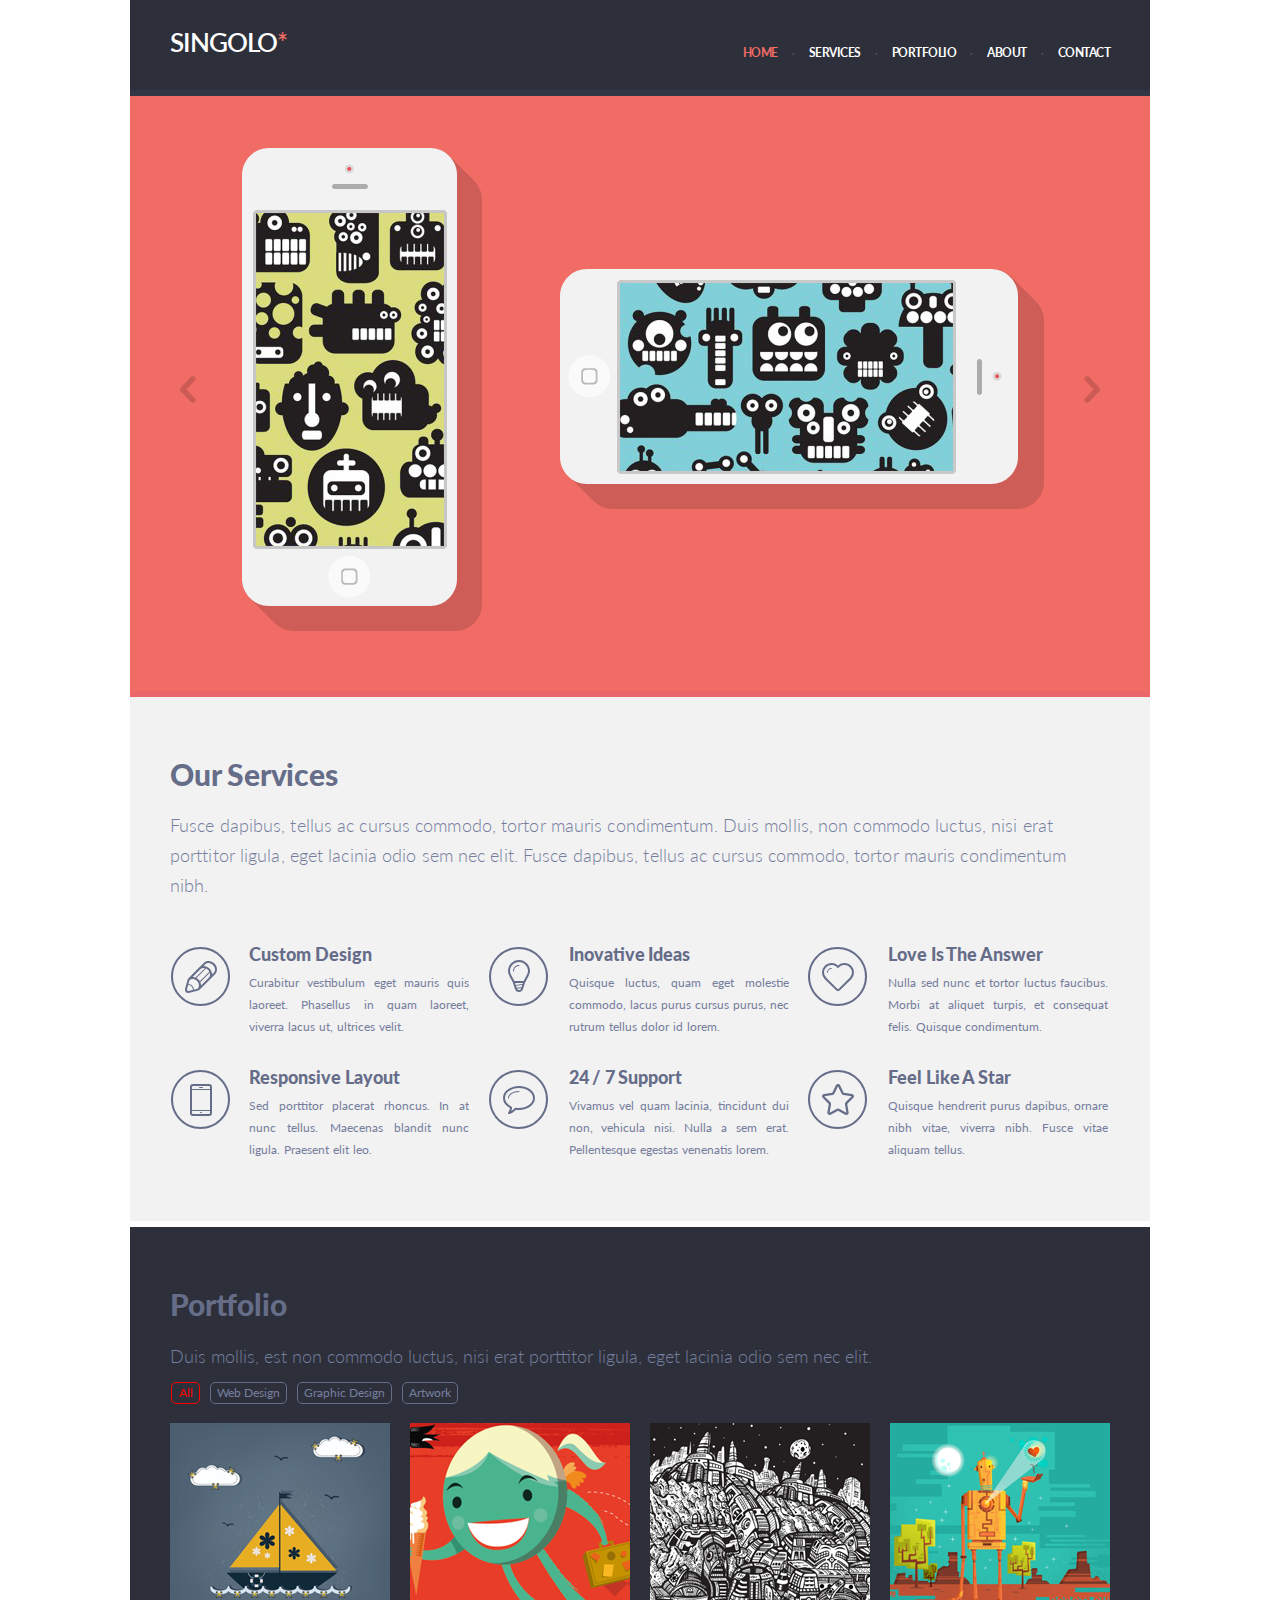
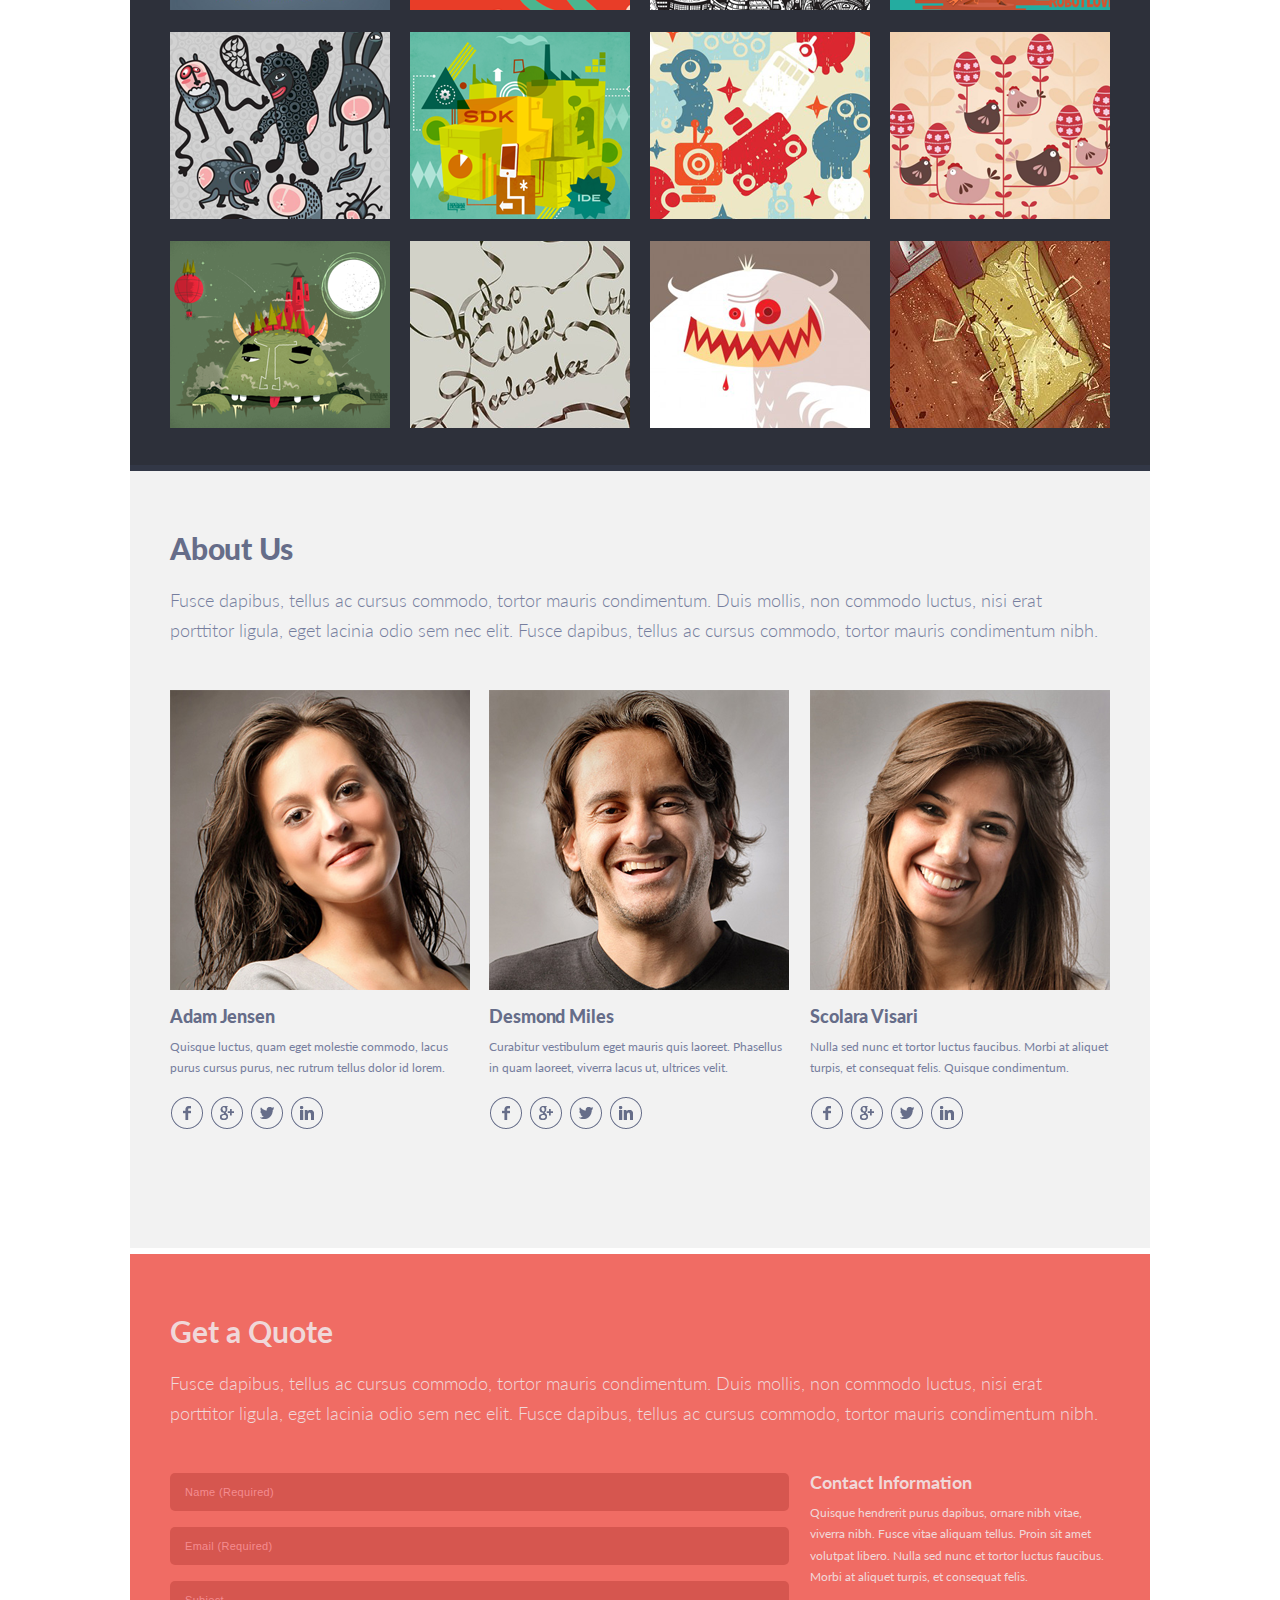
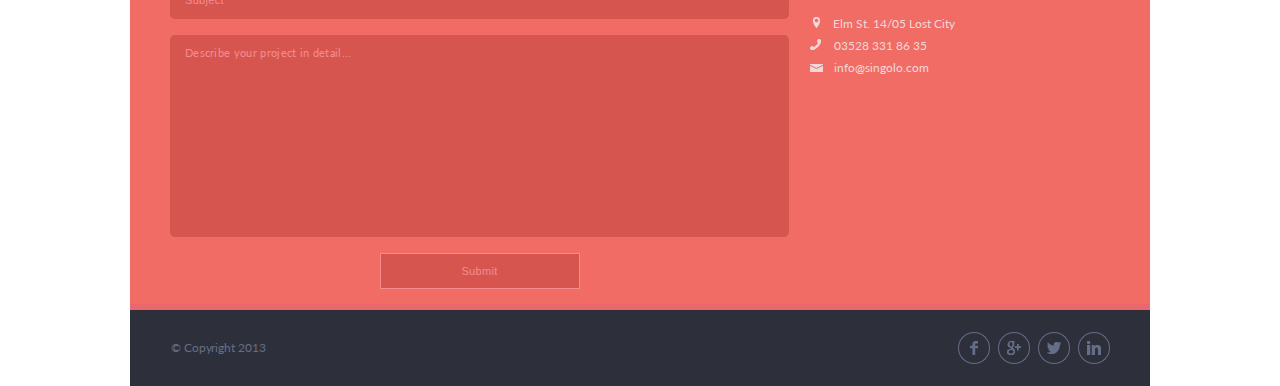
==== commit a910099d: "feat: add Singolo.Responsive task" ====
--- a/index.html
+++ b/index.html
@@ -10,11 +10,13 @@
 </head>
 
 <body>
-    <header>
+    <header class="header">
         <menu class="header__box">
+            <div class="header__mobile_background"></div>
+            <img src="./assets/img/burger-menu-icon.svg" alt="burger icon" class="burger_button">
             <h1 class="header__logo">SINGOLO</h1>
-            <nav>
-                <ul class="nav__list" id="nav__list">
+            <nav class="nav">
+                <ul class="nav__list menu" id="nav__list">
                     <li class="nav__list__item"><a href="#home" class="nav__list__item-active">HOME</a></li>
                     <li class="nav__list__item"><a href="#services">SERVICES</a></li>
                     <li class="nav__list__item"><a href="#portfolio">PORTFOLIO</a></li>
@@ -31,14 +33,14 @@
         <img class="slider__arrow slider__arrow__left" src="assets/img/slider-arrow_left.svg" alt="arrow-left">
         <img class="slider__arrow slider__arrow__right" src="assets/img/slider-arrow_right.svg" alt="arrow-left">
         <div class="slide active">
-            <div class="slider__container">
+            <div class="slider__container main-slider">
                 <div id="vertical-phone" class="vertical-phone"></div>
                 <div id="horizontal-phone" class="horizontal-phone"></div>
-                <div class="slider__phone__left">
+                <div class="phone slider__phone__left">
                     <div class="vertical-phone__button"></div>
                     <img src="assets/img/slider-phone_vertical.png" alt="">
                 </div>
-                <div class="slider__phone__right">
+                <div class="phone slider__phone__right">
                     <div class="horizontal-phone__button"></div>
                     <img src="assets/img/slider-phone_horizontal.png" alt="">
                 </div>
@@ -116,18 +118,18 @@
                     </ul>
                 </nav>
                 <div class="pictures__wrapper">
-                    <img class="portfolio__img" src="assets/img/portfolio-boat.png" alt="">
-                    <img class="portfolio__img" src="assets/img/portfolio-smile.png" alt="">
-                    <img class="portfolio__img" src="assets/img/portfolio-city.png" alt="">
-                    <img class="portfolio__img" src="assets/img/portfolio-robot.png" alt="">
-                    <img class="portfolio__img" src="assets/img/portfolio-rabbits.png" alt="">
-                    <img class="portfolio__img" src="assets/img/portfolio-ide.png" alt="">
-                    <img class="portfolio__img" src="assets/img/portfolio-robots.png" alt="">
-                    <img class="portfolio__img" src="assets/img/portfolio-chickens.png" alt="">
-                    <img class="portfolio__img" src="assets/img/portfolio-green-monster.png" alt="">
-                    <img class="portfolio__img" src="assets/img/portfolio-text.png" alt="">
-                    <img class="portfolio__img" src="assets/img/portfolio-white-monster.png" alt="">
-                    <img class="portfolio__img" src="assets/img/portfolio-envelope.png" alt="">
+                    <div class="portfolio__img"> <img src="assets/img/portfolio-boat.png" alt=""></div>
+                    <div class="portfolio__img"><img src="assets/img/portfolio-smile.png" alt=""></div> 
+                    <div class="portfolio__img"><img src="assets/img/portfolio-city.png" alt=""></div> 
+                    <div class="portfolio__img"><img src="assets/img/portfolio-robot.png" alt=""></div>
+                    <div class="portfolio__img"><img src="assets/img/portfolio-rabbits.png" alt=""></div>
+                    <div class="portfolio__img"><img src="assets/img/portfolio-ide.png" alt=""></div>
+                    <div class="portfolio__img"><img src="assets/img/portfolio-robots.png" alt=""></div>
+                    <div class="portfolio__img"><img src="assets/img/portfolio-chickens.png" alt=""></div>
+                    <div class="portfolio__img"><img src="assets/img/portfolio-green-monster.png" alt=""></div>
+                    <div class="portfolio__img"><img src="assets/img/portfolio-text.png" alt=""></div>
+                    <div class="portfolio__img"><img src="assets/img/portfolio-white-monster.png" alt=""></div>
+                    <div class="portfolio__img"><img src="assets/img/portfolio-envelope.png" alt=""></div>
                 </div>
             </div>
         </section>
--- a/style.css
+++ b/style.css
@@ -32,6 +32,14 @@
     z-index: 10;
     top: 0;
 }
+
+.header__mobile_background {
+    display: none;
+  }
+
+.burger_button {
+    display: none;
+  }
 
 .header__box {
     display: flex;
@@ -310,7 +318,7 @@
 .services__item {
     display: flex;
     align-items: flex-start;
-    max-width: 32%;
+    flex-basis: 32%;
     color: #666d89;
     /* margin-bottom: 20px; */
 }
@@ -366,7 +374,7 @@
 }
 
 .portfolio {
-    height: 848px;
+    height: auto;
     background-color: #2d303a;
     border-bottom: 6px solid #323746;
 }
@@ -400,7 +408,7 @@
 }
 
 .about-us {
-    height: 713px;
+    height: auto;
     background-color: #f2f2f2;
     border-bottom: 6px solid #ffffff;
 }
@@ -449,18 +457,21 @@
     margin-top: 17.5px;
     display: flex;
     flex-wrap: wrap;
-    justify-content: space-between;
-    height: 601px;
-    overflow: hidden;
-}
-
-.pictures__wrapper img {
-    margin-bottom: 20px;
+    height: auto;
 }
 
 .portfolio__img{
-    margin-bottom: 15px;
-    cursor: pointer;
+  width: 220px;
+  margin-right: 20px;
+  margin-bottom: 20px;
+}
+
+.portfolio__img:nth-child(4n) {
+    margin-right: 0px;
+  }
+
+.portfolio__img:nth-child(n+13) {
+    display: none;
 }
   
 .portfolio__img_active{
@@ -827,3 +838,312 @@
 .hidden {
     display: none;
 }
+
+                /* Media */
+
+@media screen and (min-width:768px) and (max-width: 1019px) {
+  .slider {
+    height: 452px;
+    border-bottom: 4px solid #ea676b;
+  }
+
+  .slider__arrow__left {
+    left: 30px;
+  }
+
+  .slider__arrow__right {
+    right: 30px;
+  }
+
+  .slider__phone__right {
+    transform: scale(0.7) rotate(90deg);
+    bottom: 0;
+    right: 165px;
+  }
+
+  .slider__phone__left {
+    transform: scale(0.7);
+    top: 0;
+    left: 90px;
+  }
+
+  .services {
+    padding-bottom: 64px;
+    border: none;
+  }
+
+  .services__item {
+    margin-right: 53px;
+    width: calc(50% - 53px);
+  }
+
+  .services__item:nth-child(2n) {
+    margin-right: 0px;
+  }
+
+  .services__item:nth-child(3) {
+    margin-right: 53px;
+  }
+
+  .pictures__wrapper {
+    height: 100%;
+  }
+
+  .portfolio__img {
+    width: calc(100% / 3 - 40px / 3);
+  }
+
+  .portfolio__img:nth-child(4n) {
+    margin-right: 20px;
+  }
+
+  .portfolio__img:nth-child(3n) {
+    margin-right: 0px;
+  }
+
+  .about-us {
+    border: none;
+  }
+
+  .contacts {
+    padding-bottom: 40px;
+  }
+
+  .contacts__information {
+    width: 45%;
+  }
+
+  .contacts__form {
+    width: 98%;
+    margin-right: 29px;
+  }
+
+  input[type="text"],
+  input[type="email"] {
+    padding-right: 0px;
+  }
+
+  .contacts__form__message {
+    width: 93%;
+  }
+}
+
+@media screen and (max-width: 767px) {
+  html {
+    scroll-padding-top: 68px;
+  }
+
+  section {
+    padding-left: 30px;
+    padding-right: 30px;
+  }
+
+  .header {
+    height: 71px;
+    border: none;
+    justify-content: center;
+  }
+
+  .header__mobile_background {
+    display: none;
+    width: 100%;
+    height: 100%;
+    position: fixed;
+    z-index: 7;
+    background: #2D303A;
+    opacity: 0.6;
+    transition: 0.2s linear;
+  }
+
+  .header__mobile_background_active {
+    display: block;
+  }
+
+  .burger_button {
+    display: block;
+    position: absolute;
+    left: 20px;
+    top: 26px;
+    z-index: 9;
+    transition: 0.5s linear;
+  }
+
+  .burger_button_active {
+    transform: rotate(90deg);
+  }
+
+  .logo {
+    padding: 14px 0;
+    margin: 0;
+    z-index: 9;
+    transition: 0.5s linear;
+  }
+
+  .logo_to-left {
+    transform: translateX(-54%);
+  }
+
+  .menu {
+    position: fixed;
+    height: 100%;
+    padding: 0;
+    width: 74%;
+    left: -100%;
+    top: 0;
+    background: #2D303A;
+    box-shadow: 0px -40px 20px rgba(0, 0, 0, 0.4);
+    transition: 0.5s linear;
+    z-index: 8;
+  }
+
+  .menu_active {
+    left: 0;
+  }
+
+  .menu__list {
+    display: block;
+    font-size: 24px;
+    line-height: 29px;
+    margin-top: 232px;
+    padding-left: 71px;
+  }
+
+  .menu__item {
+    margin: 0;
+    font-size: 24px;
+    font-weight: bold;
+    margin-bottom: 27px;
+  }
+
+  .menu__item:not(:first-child)::before {
+    display: none;
+  }
+
+  .slider {
+    height: 220px;
+    border-bottom: 2px solid #ea676b;
+  }
+
+  .slider__button_left {
+    left: 10px;
+  }
+
+  .slider__button_right {
+    right: 10px;
+  }
+
+  .phone_horizontal {
+    transform: scale(0.365) rotate(90deg);
+    top: 19px;
+    left: 82%;
+  }
+
+  .phone_vertical {
+    transform: scale(0.365);
+    top: -118px;
+    left: -3%;
+  }
+
+  .slider__second__image {
+    height: 226px;
+  }
+
+  .services {
+    padding-bottom: 32px;
+    border: none;
+  }
+
+  .service {
+    width: 100%;
+  }
+
+  .portfolio {
+    padding-bottom: 42px;
+    border: none;
+  }
+
+  .portfolio__img {
+    width: calc(100% / 2 - 14px / 2);
+    margin-right: 14px;
+    margin-bottom: 14px;
+  }
+
+  .portfolio__img:nth-child(2n) {
+    margin-right: 0px;
+  }
+
+  .portfolio__img:nth-child(n + 9) {
+    display: none;
+  }
+
+  .portfolio__text {
+    font-size: 18px;
+    line-height: 30px;
+  }
+
+  .about-us {
+    padding-bottom: 27px;
+    border: none;
+  }
+
+  .team__member {
+    width: 100%;
+    margin-bottom: 18px;
+  }
+
+  .contacts {
+    padding-bottom: 42px;
+    border: none;
+  }
+
+  .contacts__layout {
+    display: block;
+  }
+
+  .contacts__form {
+    width: 100%;
+  }
+
+  input[type="text"],
+  input[type="email"] {
+    padding-right: 0px;
+  }
+
+  .contacts__form__message {
+    width: 92%;
+  }
+
+  .contacts__form__submit {
+    width: 100%;
+  }
+
+  .contacts__information {
+    width: 100%;
+  }
+
+  .footer {
+    justify-content: center;
+  }
+
+  .footer__copyright {
+    display: none;
+  }
+
+  .socials__footer{
+    padding-right: 0;
+  }
+}
+
+@media screen and (max-width: 374px) {
+  .phone_horizontal {
+    transform: scale(0.265) rotate(90deg);
+    top: 42px;
+    left: 82%;
+  }
+
+  .phone_vertical {
+    transform: scale(0.265);
+    top: -118px;
+    left: -7%;
+  }
+}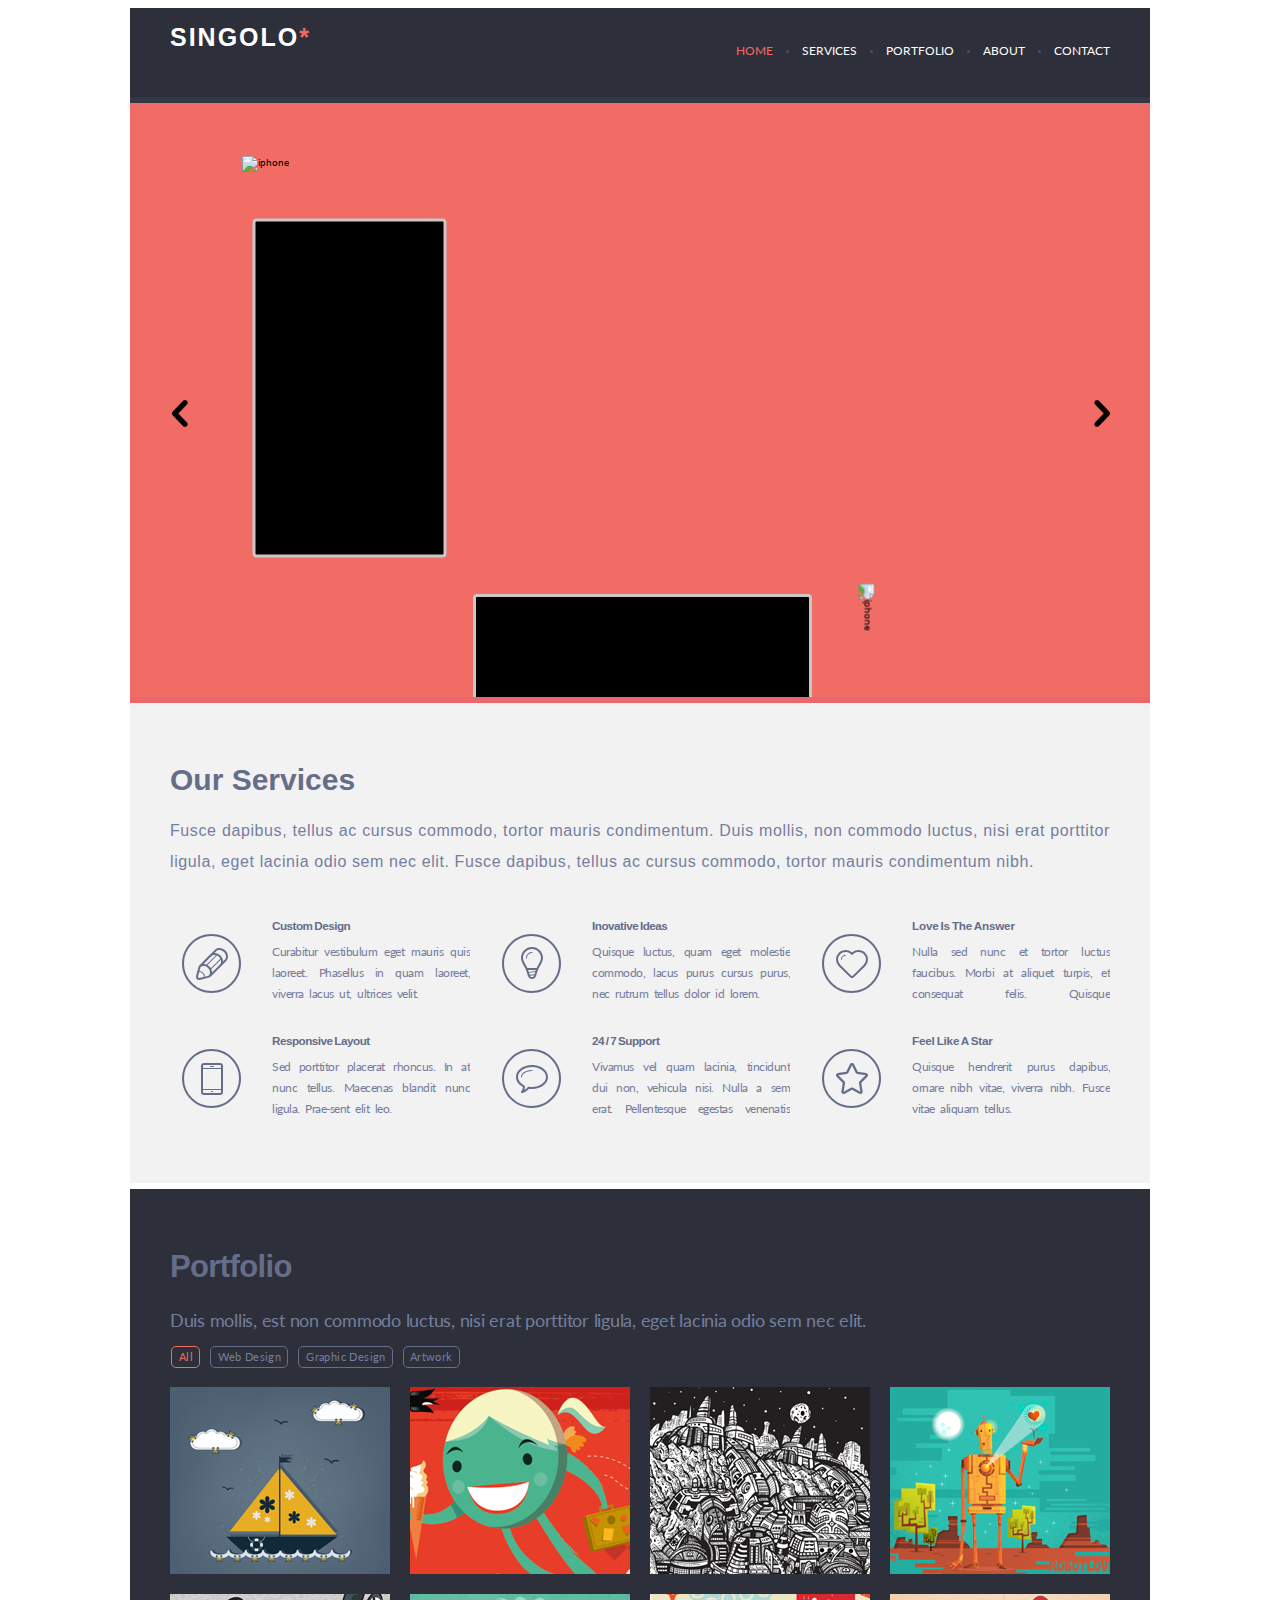
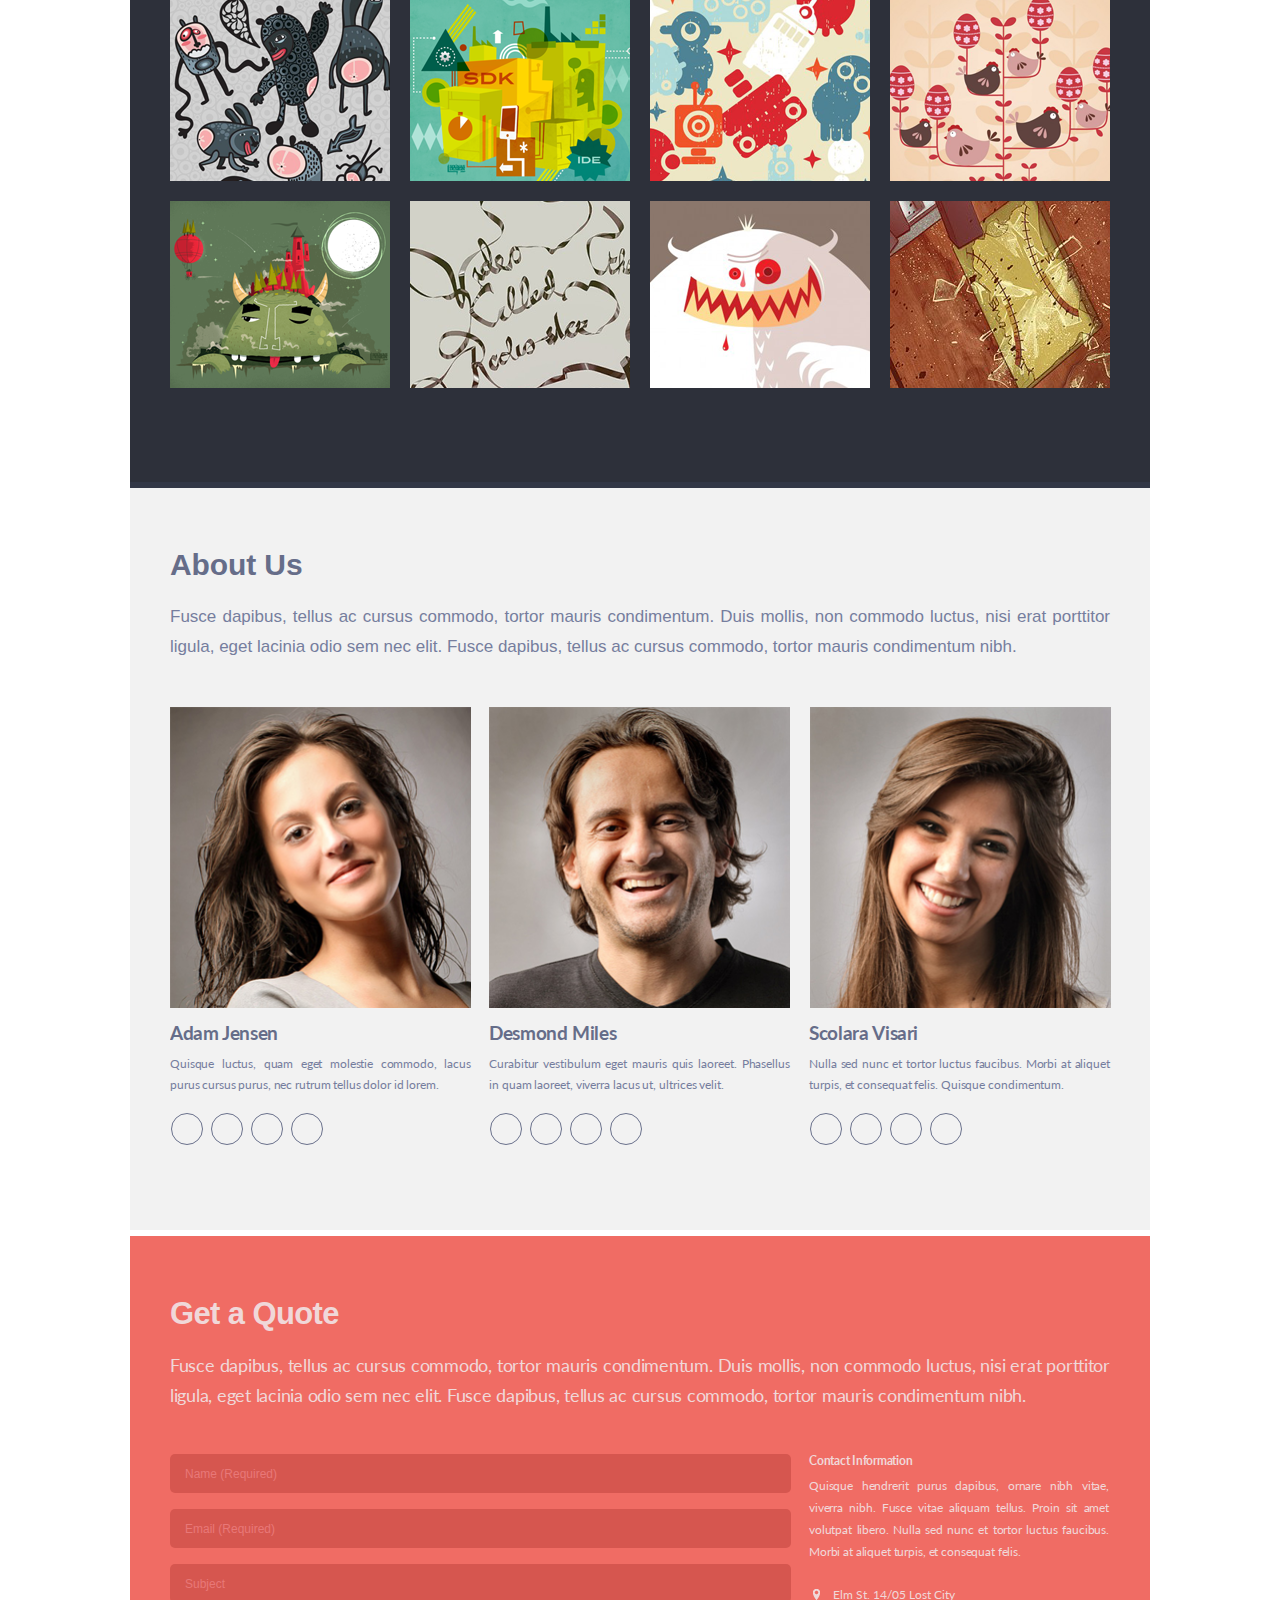
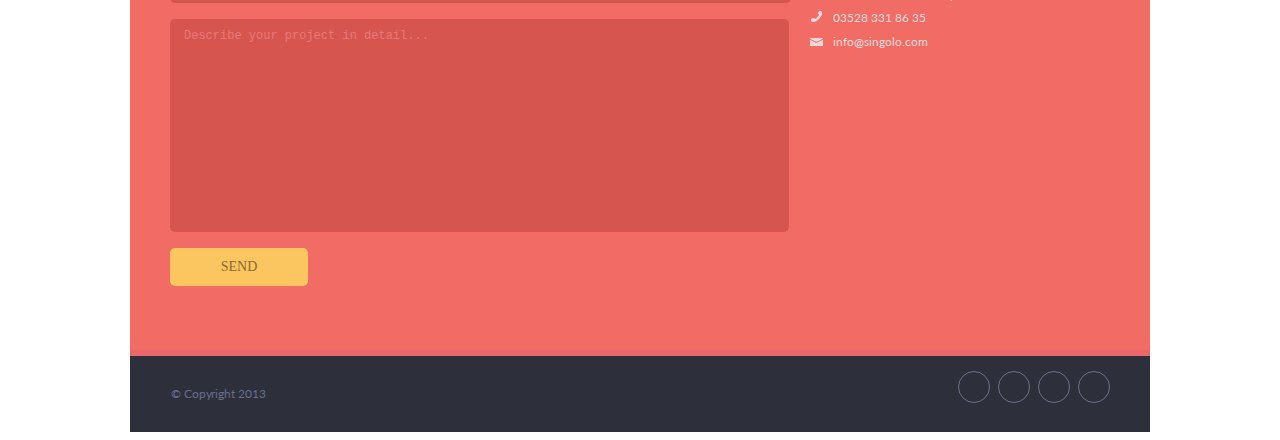
==== commit 8f0378a2: "feat: add Singolo.Responsive task" ====
--- a/index.html
+++ b/index.html
@@ -4,251 +4,303 @@
 <head>
     <meta charset="UTF-8">
     <meta name="viewport" content="width=device-width, initial-scale=1.0">
+    <link rel="stylesheet" href="https://cdnjs.cloudflare.com/ajax/libs/normalize/8.0.1/normalize.min.css">
     <link href="https://fonts.googleapis.com/css?family=Lato:100,100i,300,300i,400,400i,700,700i,900,900i&display=swap" rel="stylesheet">
     <link rel="stylesheet" type="text/css" href="style.css">
     <title>Singolo</title>
 </head>
 
 <body>
-    <header class="header">
-        <menu class="header__box">
+    <div class="wrapper">
+        <header class="header">
             <div class="header__mobile_background"></div>
             <img src="./assets/img/burger-menu-icon.svg" alt="burger icon" class="burger_button">
-            <h1 class="header__logo">SINGOLO</h1>
+            <h1 class="header__logo">
+                <a href="#" class="logo__link">SINGOLO</a>
+            </h1>
             <nav class="nav">
-                <ul class="nav__list menu" id="nav__list">
-                    <li class="nav__list__item"><a href="#home" class="nav__list__item-active">HOME</a></li>
-                    <li class="nav__list__item"><a href="#services">SERVICES</a></li>
-                    <li class="nav__list__item"><a href="#portfolio">PORTFOLIO</a></li>
-                    <li class="nav__list__item"><a href="#about">ABOUT</a></li>
-                    <li class="nav__list__item nav__list_contact"><a href="#contact">CONTACT</a></li>
+                <ul class="nav__list">
+                    <li class="nav__item"><a href="#" class="nav__link  nav_active">Home</a></li>
+                    <li class="nav__item"><a href="#services" class="nav__link">Services</a></li>
+                    <li class="nav__item"><a href="#portfolio" class="nav__link">Portfolio</a></li>
+                    <li class="nav__item"><a href="#about-us" class="nav__link">About</a></li>
+                    <li class="nav__item"><a href="#contacts" class="nav__link">Contact</a></li>
                 </ul>
             </nav>
-        </menu>
-    </header>
-    <main>
-        <section class="section__slider">
-            <a id="home"></a>
-        <div class="wrapper__slides">
-        <img class="slider__arrow slider__arrow__left" src="assets/img/slider-arrow_left.svg" alt="arrow-left">
-        <img class="slider__arrow slider__arrow__right" src="assets/img/slider-arrow_right.svg" alt="arrow-left">
-        <div class="slide active">
-            <div class="slider__container main-slider">
-                <div id="vertical-phone" class="vertical-phone"></div>
-                <div id="horizontal-phone" class="horizontal-phone"></div>
-                <div class="phone slider__phone__left">
-                    <div class="vertical-phone__button"></div>
-                    <img src="assets/img/slider-phone_vertical.png" alt="">
-                </div>
-                <div class="phone slider__phone__right">
-                    <div class="horizontal-phone__button"></div>
-                    <img src="assets/img/slider-phone_horizontal.png" alt="">
-                </div>
-            </div>
-        </div>
-        <div class="slide slider-second" id="home">
-            <div class="slider__container">
-                <img class="slider-second__img" src="assets/img/Slider.png" alt="">
-            </div>
-        </div>
-        </div>
-        </section>
-        <section class="services" >
-            <a id="services"></a>
-            <div class="content-container">
-                <h2>Our Services</h2>
-                <p class="services__description">Fusce dapibus, tellus ac cursus commodo, tortor mauris condimentum. Duis mollis, non commodo luctus, nisi erat porttitor ligula, eget lacinia odio sem nec elit. Fusce dapibus, tellus ac cursus commodo, tortor mauris condimentum nibh.</p>
-                <ul class="services__wrapper">
-                    <li class="services__item first-in-row">
-                        <img class="service__item___logo" src="assets/img/services-pen.svg" alt="">
-                        <div class="services__item__text">
-                            <h3>Custom Design</h3>
-                            <p>Curabitur vestibulum eget mauris quis laoreet. Phasellus in quam laoreet, viverra lacus ut, ultrices velit.</p>
+        </header>
+        <main>
+            <section class="section__slider" id="slider">
+                <div class="slider__arrow slider__arrow__left"></div>
+                <div class="slider__container">
+                    <div class="slider__item slider__first active">
+                        <div class="phone phone_vertical">
+                            <img src="./assets/img/Cam1.png" alt="iphone">
+                            <div class="phone__display phone__display_showed"></div>
+                            <div class="phone__shadow"></div>
+                        </div>
+                        <div class="phone phone_horizontal">
+                            <img src="./assets/img/Cam1.png" alt="iphone">
+                            <div class="phone__display phone__display_showed"></div>
+                            <div class="phone__shadow"></div>
+                        </div>
+                    </div>
+                    <div class="slider__item slider__second">
+                        <img class="slider__second__image" src="./assets/img/Slider.png" alt="Slide 2">
+                        <!-- <div class="slider__second__image"></div> -->
+                    </div>
+                </div>
+                <div class="slider__arrow slider__arrow__right"></div>
+            </section>
+            <section class="services" id="services">
+                <h2 class="services__title">Our Services</h2>
+                <p class="services__description">Fusce dapibus, tellus ac cursus commodo, tortor mauris condimentum. Duis
+                    mollis,
+                    non commodo luctus, nisi erat
+                    porttitor ligula, eget lacinia odio sem nec elit. Fusce dapibus, tellus ac cursus commodo, tortor mauris
+                    condimentum nibh.</p>
+                <div class="service__wrapper">
+                    <div class="service">
+                        <div class="service__img">
+                            <img src="assets/img/services-pen.svg" alt="Pen icon" >
+                        </div>
+                        <div class="service__description">
+                            <h3 class="service__title">Custom Design</h3>
+                            <p class="service__text">Curabitur vestibulum eget mauris quis laoreet. Phasellus in quam laoreet, viverra
+                                lacus ut, ultrices velit.</p>
+                        </div>
+                    </div>
+                    <div class="service">
+                        <div class="service__img">
+                            <img src="assets/img/services-bulb.svg" alt="Bulb icon">
+                        </div>
+                        <div class="service__description">
+                            <h3 class="service__title">Inovative Ideas</h3>
+                            <p class="service__text">Quisque luctus, quam eget molestie commodo, lacus purus cursus purus, nec rutrum
+                                tellus dolor id lorem.</p>
+                        </div>
+                    </div>
+                    <div class="service">
+                        <div class="service__img">
+                            <img src="assets/img/services-heart.svg" alt="Heart icon">
+                        </div>
+                        <div class="service__description">
+                            <h3 class="service__title">Love Is The Answer</h3>
+                            <p class="service__text">Nulla sed nunc et tortor luctus faucibus. Morbi at aliquet turpis, et consequat
+                                felis. Quisque condimentum.</p>
+                        </div>
+                    </div>
+                    <div class="service">
+                        <div class="service__img">
+                            <img src="assets/img/services-phone.svg" alt="Phone icon">
+                        </div>
+                        <div class="service__description">
+                            <h3 class="service__title">Responsive Layout</h3>
+                            <p class="service__text">Sed porttitor placerat rhoncus. In at nunc tellus. Maecenas blandit nunc ligula.
+                                Prae-sent elit leo.</p>
+                        </div>
+                    </div>
+                    <div class="service">
+                        <div class="service__img">
+                            <img src="assets/img/services-bubble.svg" alt="Bubble icon">
+                        </div>
+                        <div class="service__description">
+                            <h3 class="service__title">24 / 7 Support</h3>
+                            <p class="service__text">Vivamus vel quam lacinia, tincidunt dui non, vehicula nisi. Nulla a sem erat.
+                                Pellentesque egestas venenatis lorem .</p>
+                        </div>
+                    </div>
+                    <div class="service">
+                        <div class="service__img">
+                            <img src="assets/img/services-star.svg" alt="Star icon">
+                        </div>
+                        <div class="service__description">
+                            <h3 class="service__title">Feel Like A Star</h3>
+                            <p class="service__text">Quisque hendrerit purus dapibus, ornare nibh vitae, viverra nibh. Fusce vitae
+                                aliquam tellus.</p>
+                        </div>
+                    </div>
+                </div>
+            </section>
+            <section class="portfolio" id="portfolio">
+                <h2 class="portfolio__title">Portfolio</h2>
+                <p class="portfolio__text">Duis mollis, est non commodo luctus, nisi erat porttitor ligula, eget lacinia
+                    odio sem nec elit.</p>
+                <ul class="portfolio__nav">
+                    <li class="nav__tag nav__tag_active">All</li>
+                    <li class="nav__tag">Web Design</li>
+                    <li class="nav__tag">Graphic Design</li>
+                    <li class="nav__tag">Artwork</li>
+                </ul>
+                <div class="portfolio__pictures__wrapper">
+                    <img src="assets/img/portfolio-boat.png" alt="Project 1" class="portfolio__item">
+                    <img src="assets/img/portfolio-smile.png" alt="Project 2" class="portfolio__item">
+                    <img src="assets/img/portfolio-city.png" alt="Project 3" class="portfolio__item">
+                    <img src="assets/img/portfolio-robot.png" alt="Project 4" class="portfolio__item">
+                    <img src="assets/img/portfolio-rabbits.png" alt="Project 5" class="portfolio__item">
+                    <img src="assets/img/portfolio-ide.png" alt="Project 6" class="portfolio__item">
+                    <img src="assets/img/portfolio-robots.png" alt="Project 7" class="portfolio__item">
+                    <img src="assets/img/portfolio-chickens.png" alt="Project 8" class="portfolio__item">
+                    <img src="assets/img/portfolio-green-monster.png" alt="Project 9" class="portfolio__item">
+                    <img src="assets/img/portfolio-text.png" alt="Project 10" class="portfolio__item">
+                    <img src="assets/img/portfolio-white-monster.png" alt="Project 11" class="portfolio__item">
+                    <img src="assets/img/portfolio-envelope.png" alt="Project 12" class="portfolio__item">
+                </div>
+            </section>
+            <section class="about-us" id="about-us">
+                <h2 class="about-us__title">About Us</h2>
+                <p class="about-us__text">Fusce dapibus, tellus ac cursus commodo, tortor mauris condimentum. Duis
+                    mollis, non commodo luctus, nisi erat porttitor ligula, eget lacinia odio sem nec elit. Fusce
+                    dapibus, tellus ac cursus commodo, tortor mauris condimentum nibh.</p>
+                <div class="team">
+                    <div class="about-us__persons-wraper">
+                        <div class="about-us__person">
+                            <img src="./assets/img/about-us__photo-adam.png" alt="Adam Jensen" class="about-us__person__photo">
+                            <h4 class="about-us__person__name">Adam Jensen</h4>
+                            <p class="about-us__person__description">Quisque luctus, quam eget molestie commodo, lacus purus
+                                cursus purus, nec rutrum tellus dolor id lorem.</p>
+                            <div class="socials">
+                                <ul class="socials__icons">
+                                    <li>
+                                        <div class="socials__button">
+                                            <div class="socials__icon socials__icon_facebook"></div>
+                                        </div>
+                                    </li>
+                                    <li>
+                                        <div class="socials__button">
+                                            <div class="socials__icon socials__icon_google-plus"></div>
+                                        </div>
+                                    </li>
+                                    <li>
+                                        <div class=" socials__button">
+                                            <div class="socials__icon socials__icon_twitter"></div>
+                                        </div>
+                                    </li>
+                                    <li>
+                                        <div class="socials__button ">
+                                            <div class="socials__icon socials__icon_linkedin"></div>
+                                        </div>
+                                    </li>
+                                </ul>
+                            </div>
+                        </div>
+                        <div class="about-us__person">
+                            <img src="./assets/img/about-us__photo-desmond.png" alt="Desmond Miles" class="about-us__person__photo">
+                            <h4 class="about-us__person__name">Desmond Miles</h4>
+                            <p class="about-us__person__description">Curabitur vestibulum eget mauris quis laoreet.
+                                Phasellus in quam laoreet, viverra lacus ut, ultrices velit.</p>
+                            <div class="socials">
+                                <ul class="socials__icons">
+                                    <li>
+                                        <div class="socials__button">
+                                            <div class="socials__icon socials__icon_facebook"></div>
+                                        </div>
+                                    </li>
+                                    <li>
+                                        <div class="socials__button">
+                                            <div class="socials__icon socials__icon_google-plus"></div>
+                                        </div>
+                                    </li>
+                                    <li>
+                                        <div class=" socials__button">
+                                            <div class="socials__icon socials__icon_twitter"></div>
+                                        </div>
+                                    </li>
+                                    <li>
+                                        <div class="socials__button ">
+                                            <div class="socials__icon socials__icon_linkedin"></div>
+                                        </div>
+                                    </li>
+                                </ul>
+                            </div>
+                        </div>
+                        <div class="about-us__person">
+                            <img src="./assets/img/about-us__photo-scolara.png" alt="Scolara Visari" class="about-us__person__photo">
+                            <h4 class="about-us__person__name">Scolara Visari</h4>
+                            <p class="about-us__person__description">Nulla sed nunc et tortor luctus faucibus. Morbi at
+                                aliquet turpis, et consequat felis. Quisque condimentum.</p>
+                            <div class="socials">
+                                <ul class="socials__icons">
+                                    <li>
+                                        <div class="socials__button">
+                                            <div class="socials__icon socials__icon_facebook"></div>
+                                        </div>
+                                    </li>
+                                    <li>
+                                        <div class="socials__button">
+                                            <div class="socials__icon socials__icon_google-plus"></div>
+                                        </div>
+                                    </li>
+                                    <li>
+                                        <div class=" socials__button">
+                                            <div class="socials__icon socials__icon_twitter"></div>
+                                        </div>
+                                    </li>
+                                    <li>
+                                        <div class="socials__button ">
+                                            <div class="socials__icon socials__icon_linkedin"></div>
+                                        </div>
+                                    </li>
+                                </ul>
+                            </div>
+                        </div>
+                    </div>
+                </div>
+            </section>
+            <section class="contacts" id="contacts">
+                <h2 class="contacts__title">Get a Quote</h2>
+                <p class="contacts__text">Fusce dapibus, tellus ac cursus commodo, tortor mauris condimentum. Duis
+                    mollis, non commodo luctus, nisi erat porttitor ligula, eget lacinia odio sem nec elit. Fusce
+                    dapibus, tellus ac cursus commodo, tortor mauris condimentum nibh.</p>
+                <div class="contacts__wrapper">
+                    <form name="contacts__form" action="#" class="contacts__form">
+                        <input class="contacts__form__name" type="text" name="name" placeholder="Name (Required)" pattern="[a-zA-Zа-яА-Я]*" required>
+                        <input class="contacts__form__mail" type="email" name="mail" placeholder="Email (Required)" required>
+                        <input class="contacts__form__subject" type="text" name="subject" placeholder="Subject">
+                        <textarea class="contacts__form__message" name="message" cols="30" rows="12" placeholder="Describe your project in detail..."></textarea>
+                        <input class="contacts__form__submit" type="submit" value="SEND">
+                    </form>
+                    <div class="contacts__information">
+                        <h3 class="contacts__information__title">Contact Information</h3>
+                        <p class="contacts__information__text">Quisque hendrerit purus dapibus, ornare nibh vitae,
+                            viverra nibh. Fusce vitae aliquam tellus. Proin sit amet volutpat libero. Nulla sed nunc et
+                            tortor luctus faucibus. Morbi at aliquet turpis, et consequat felis.</p>
+                        <p class="contacts__information__address">Elm St. 14/05 Lost City</p>
+                        <a class="contacts__information__phone" href="tel:035283318635">03528 331 86 35</a>
+                        <a class="contacts__information__mail" href="mailto:info@singolo.com">info@singolo.com</a>
+                    </div>
+                </div>
+            </section>
+        </main>
+        <footer class="footer">
+            <p class="footer__copyright">&copy; Copyright 2013</p>
+            <div class="socials socials__footer">
+                <ul class="socials__icons">
+                    <li>
+                        <div class="socials__button">
+                            <div class="socials__icon socials__icon_facebook"></div>
                         </div>
                     </li>
-                    <li class="services__item">
-                        <img class="service__item__logo" src="assets/img/services-bulb.svg" alt="">
-                        <div class="services__item__text">
-                            <h3>Inovative Ideas</h3>
-                            <p>Quisque luctus, quam eget molestie commodo, lacus purus cursus purus, nec rutrum tellus dolor id lorem.</p>
+                    <li>
+                        <div class="socials__button">
+                            <div class="socials__icon socials__icon_google-plus"></div>
                         </div>
                     </li>
-                    <li class="services__item">
-                        <img class="service__item__logo" src="assets/img/services-heart.svg" alt="">
-                        <div class="services__item__text">
-                            <h3>Love Is The Answer</h3>
-                            <p>Nulla sed nunc et tortor luctus faucibus. Morbi at aliquet turpis, et consequat felis. Quisque condimentum.</p>
+                    <li>
+                        <div class=" socials__button">
+                            <div class="socials__icon socials__icon_twitter"></div>
                         </div>
                     </li>
-                    <li class="services__item first-in-row services__item__second-row ">
-                        <img class="service__item__logo__second-row" src="assets/img/services-phone.svg" alt="">
-                        <div class="services__item__text ">
-                            <h3>Responsive Layout</h3>
-                            <p>Sed porttitor placerat rhoncus. In at nunc tellus. Maecenas blandit nunc ligula. Praesent elit leo.</p>
-                        </div>
-                    </li>
-                    <li class="services__item services__item__second-row">
-                        <img class="service__item__logo__second-row" src="assets/img/services-bubble.svg" alt="">
-                        <div class="services__item__text">
-                            <h3>24 / 7 Support</h3>
-                            <p>Vivamus vel quam lacinia, tincidunt dui non, vehicula nisi. Nulla a sem erat. Pellentesque egestas venenatis lorem.</p>
-                        </div>
-                    </li>
-                    <li class="services__item services__item__second-row">
-                        <img class="service__item__logo__second-row" src="assets/img/services-star.svg" alt="">
-                        <div class="services__item__text">
-                            <h3>Feel Like A Star</h3>
-                            <p>Quisque hendrerit purus dapibus, ornare nibh vitae, viverra nibh. Fusce vitae aliquam tellus.</p>
+                    <li>
+                        <div class="socials__button">
+                            <div class="socials__icon socials__icon_linkedin"></div>
                         </div>
                     </li>
                 </ul>
             </div>
-        </section>
-        <section class="portfolio" > 
-            <a id="portfolio"></a>
-            <div class="portfolio__wrapper">
-                <h2>Portfolio</h2>
-                <p>Duis mollis, est non commodo luctus, nisi erat porttitor ligula, eget lacinia odio sem nec elit.</p>
-                <nav>
-                    <ul class="portfolio__nav" id="nav__tags">
-                        <li class="nav__tag nav__tag_selected">All</li>
-                        <li class="nav__tag">Web Design</li>
-                        <li class="nav__tag">Graphic Design</li>
-                        <li class="nav__tag">Artwork</li>
-                    </ul>
-                </nav>
-                <div class="pictures__wrapper">
-                    <div class="portfolio__img"> <img src="assets/img/portfolio-boat.png" alt=""></div>
-                    <div class="portfolio__img"><img src="assets/img/portfolio-smile.png" alt=""></div> 
-                    <div class="portfolio__img"><img src="assets/img/portfolio-city.png" alt=""></div> 
-                    <div class="portfolio__img"><img src="assets/img/portfolio-robot.png" alt=""></div>
-                    <div class="portfolio__img"><img src="assets/img/portfolio-rabbits.png" alt=""></div>
-                    <div class="portfolio__img"><img src="assets/img/portfolio-ide.png" alt=""></div>
-                    <div class="portfolio__img"><img src="assets/img/portfolio-robots.png" alt=""></div>
-                    <div class="portfolio__img"><img src="assets/img/portfolio-chickens.png" alt=""></div>
-                    <div class="portfolio__img"><img src="assets/img/portfolio-green-monster.png" alt=""></div>
-                    <div class="portfolio__img"><img src="assets/img/portfolio-text.png" alt=""></div>
-                    <div class="portfolio__img"><img src="assets/img/portfolio-white-monster.png" alt=""></div>
-                    <div class="portfolio__img"><img src="assets/img/portfolio-envelope.png" alt=""></div>
-                </div>
-            </div>
-        </section>
-        <section class="about-us" >
-            <a id="about"></a>
-            <div class="about-us__wrapper">
-                <h2>About Us</h2>
-                <p class="about-us__description">Fusce dapibus, tellus ac cursus commodo, tortor mauris condimentum. Duis mollis, non commodo luctus, nisi erat porttitor ligula, eget lacinia odio sem nec elit. Fusce dapibus, tellus ac cursus commodo, tortor mauris condimentum nibh.</p>
-                <ul class="about-us__persons-wraper">
-                    <li class="about-us__persons">
-                        <img src="assets/img/about-us__photo-adam.png" alt="">
-                        <h3>Adam Jensen</h3>
-                        <p>Quisque luctus, quam eget molestie commodo, lacus purus cursus purus, nec rutrum tellus dolor id lorem.</p>
-                        <div class="about-us__persons__social">
-                            <ul class="about-us__persons__social__wrapper">
-                                <li><a class="social__button" href="#"><img src="assets/img/socials__facebook.png" alt=""></a></li>
-                                <li><a class="social__button" href="#"><img src="assets/img/socials__google-plus.png" alt=""></a></li>
-                                <li><a class="social__button" href="#"><img src="assets/img/socials__twitter.png" alt=""></a></li>
-                                <li><a class="social__button" href="#"><img src="assets/img/socials__linkedIn.png" alt=""></a></li>           
-                            </ul>
-                        </div>
-                    </li>
-                    <li class="about-us__persons">
-                        <img src="assets/img/about-us__photo-desmond.png" alt="">
-                        <h3>Desmond Miles</h3>
-                        <p>Curabitur vestibulum eget mauris quis laoreet. Phasellus in quam laoreet, viverra lacus ut, ultrices velit.</p>
-                        <div class="about-us__persons__social">
-                            <ul class="about-us__persons__social__wrapper">
-                                <li><a class="social__button" href="#"><img src="assets/img/socials__facebook.png" alt=""></a></li>
-                                <li><a class="social__button" href="#"><img src="assets/img/socials__google-plus.png" alt=""></a></li>
-                                <li><a class="social__button" href="#"><img src="assets/img/socials__twitter.png" alt=""></a></li>
-                                <li><a class="social__button" href="#"><img src="assets/img/socials__linkedIn.png" alt=""></a></li>           
-                            </ul>
-                        </div>
-                    </li>
-                    <li class="about-us__persons">
-                        <img src="assets/img/about-us__photo-scolara.png" alt="">
-                        <h3>Scolara Visari</h3>
-                        <p>Nulla sed nunc et tortor luctus faucibus. Morbi at aliquet turpis, et consequat felis. Quisque condimentum.</p>
-                        <div class="about-us__persons__social">
-                            <ul class="about-us__persons__social__wrapper">
-                                <li><a class="social__button" href="#"><img src="assets/img/socials__facebook.png" alt=""></a></li>
-                                <li><a class="social__button" href="#"><img src="assets/img/socials__google-plus.png" alt=""></a></li>
-                                <li><a class="social__button" href="#"><img src="assets/img/socials__twitter.png" alt=""></a></li>
-                                <li><a class="social__button" href="#"><img src="assets/img/socials__linkedIn.png" alt=""></a></li>           
-                            </ul>
-                        </div>
-                    </li>
-                </ul>
-            </div>
-        </section>
-        <section class="quote">
-            <a id="contact"></a>
-            <div class="section__wrapper" >
-                <div class="get-a-quote__wrapper">
-                    <h3>Get a Quote</h3>
-                    <p>Fusce dapibus, tellus ac cursus commodo, tortor mauris condimentum. Duis mollis, non commodo luctus, nisi erat porttitor ligula, eget lacinia odio sem nec elit. Fusce dapibus, tellus ac cursus commodo, tortor mauris condimentum nibh.</p>
-                </div>
-                <div class="contact__wrapper">
-                    <div class="quote__modal modal">
-                        <div class="modal__overlay">
-                          <div class="modal__window">
-                            <div class="modal__header">
-                              <p class="modal__sending"><b>Письмо отправлено</b></p>
-                              <p class="modal__subject"></p>
-                            </div>
-                            <div class="modal__body">
-                              <p class="modal__description"></p>
-                            </div>
-                            <div class="modal__footer">
-                              <button class="button">Ok</button>
-                            </div>
-                          </div>
-                        </div>
-                      </div>
-                    <div class="input__wrapper">
-                        <form class="input__wrapper form" action="#" method="post">
-                            <input class="input__style name" type="text" name="name" required placeholder="Name (Required)">
-                            <input class="input__style email" type="email" name="email" required placeholder="Email (Required)">
-                            <input class="input__style subject" type="text" name="subject" placeholder="Subject">
-                            <textarea class="input__style form__textarea_value" name="describe" id="" cols="30" rows="10" placeholder="Describe your project in detail..."></textarea>
-                            <input class="button form__submit" type="submit" value="Submit">
-                        </form>
-                    </div>
-                    <div class="contact-info__wrapper">
-                        <h4>Contact Information</h4>
-                        <p>Quisque hendrerit purus dapibus, ornare nibh vitae, viverra nibh. Fusce vitae aliquam tellus. Proin sit amet volutpat libero. Nulla sed nunc et tortor luctus faucibus. Morbi at aliquet turpis, et consequat felis. </p>
-                        <div>
-                            <ul class="contacts__list">
-                                <li class="contacts__list__item">
-                                    <img src="assets/img/location.png" alt="location">Elm St. 14/05 Lost City
-                                </li>
-                                <li class="contacts__list__item">
-                                    <img src="assets/img/phone.png" alt="phone"> 
-                                    <a href="tel:+035283318635">03528 331 86 35</a>
-                                </li>
-                                <li class="contacts__list__item">
-                                    <img src="assets/img/mail.png" alt="email"> 
-                                    <a href="mailto:info@singolo.com" target="_blanck">info@singolo.com</a>
-                                </li>
-                            </ul>  
-                        </div>
-                    </div>
-                </div>
-            </div>
-        </section>
-        <footer>
-            <div class="footer__wrapper">
-                <p class="footer__copyright"> &copy; Copyright 2013</p>
-                <div class="footer__socials">
-                    <ul class="footer__social__wrapper">
-                        <li><a class="social__button" href="#"><img src="assets/img/socials__facebook.png" alt=""></a></li>
-                        <li><a class="social__button" href="#"><img src="assets/img/socials__google-plus.png" alt=""></a></li>
-                        <li><a class="social__button" href="#"><img src="assets/img/socials__twitter.png" alt=""></a></li>
-                        <li><a class="social__button" href="#"><img src="assets/img/socials__linkedIn.png" alt=""></a></li>           
-                    </ul>
-                </div>
-            </div>
         </footer>
-        <script src="script.js"></script>
+
+    </div>
+    <script src="./script.js"></script>
 </body>
-</html>+
+</html>
--- a/style.css
+++ b/style.css
@@ -1,185 +1,245 @@
-/* @import './fonts.css'; */
-
-* {
-    font-size: 10px;
-}
+body {
+  font-family: "Lato", Helvetica, sans-serif;
+}
+
 html {
-    scroll-behavior: smooth;
-  }
-
-body {
-    margin: 0 auto;
-    padding: 0;
-    max-width: 1020px;
-    box-sizing: border-box;
-    font-family: Lato, sans-serif;
-    font-weight: bold;
-}
-
-.content-container {
-    max-width: 940px;
-    margin: 0 auto;
-    padding: 0 20px;
-    margin-bottom: 33px;
+  scroll-behavior: smooth;
+  scroll-padding-top: 75px;
+  font-size: 10px;
 }
 
 header {
-    background-color: #2d303a;
-    border-bottom: 6px solid #323645;
-    position: fixed;
-    width: 1020px;
-    height: 90px;
-    z-index: 10;
-    top: 0;
+  padding-left: 40px;
+  padding-right: 40px;
+}
+
+section {
+  padding-left: 40px;
+  padding-right: 40px;
+}
+
+.wrapper {
+  max-width: 1020px;
+  margin: 0 auto;
+}
+
+.header {
+  max-width: calc(1020px - 80px);
+  position: sticky;
+  top: 0;
+  display: flex;
+  justify-content: space-between;
+  height: 89px;
+  background-color: #2d303a;
+  border-bottom: 6px solid #323746;
+  z-index: 8;
 }
 
 .header__mobile_background {
-    display: none;
-  }
+  display: none;
+}
 
 .burger_button {
-    display: none;
-  }
-
-.header__box {
-    display: flex;
-    justify-content: space-between;
-    align-items: center;
-    text-transform: uppercase;
-    max-width: 940px;
-    margin: 0 auto;
-    padding: 0 20px;
-
+  display: none;
 }
 
 .header__logo {
-    color: #ffffff;
-    font-size: 2.6rem;
-    margin-top: 39px;
-    line-height: 6.32px;
-    letter-spacing: -1.1px;
-    font-weight: 600;
-}
-
-.header__logo::after {
-    content: "*";
-    color: #f06c64;
+  padding-top: 2px;
+}
+
+.logo__link {
+  font-size: 2.5rem;
+  font-family: "Lato Bold", Helvetica, sans-serif;
+  letter-spacing: 2px;
+  font-stretch: ultra-condensed;
+  color: #ffffff;
+  text-decoration: none;
+}
+
+.logo__link::after {
+  content: "*";
+  color: #f06c64;
+}
+
+.nav {
+  display: flex;
+  padding-top: 30px;
 }
 
 .nav__list {
-    display: flex;
-    margin-top: 44px;
-    max-width: 371px;
-}
-
-.nav__list__item:not(:first-child)::before {
-    content: "·";
-    margin: 15px 14px;
-    color: #494e62;
-}
-
-.nav__list__item a {
-    text-decoration: none;
-    color: #ffffff;
-    font-size: 1.24rem;
-    letter-spacing: -0.5px;
-    font-weight: 700;
-    line-height: 6.32px;
-}
-
-nav a.active {
-    color: #f06c64;
-    cursor: pointer;
-}
-
-.nav__list__item a:hover {
-    color: #f06c64;
-}
-
-.nav__list li {
-    list-style-type: none;
-}
-
-nav .nav__list__item-active {
-    color: #f06c64;
-}
-
-.slider a{
-    position: relative;
-    top: -95px;
-  }
-
+  display: flex;
+  line-height: 6px;
+}
+
+.nav__item {
+  margin-left: 13px;
+  font-size: 1.2rem;
+  color: #ffffff;
+  text-transform: uppercase;
+  transition: 0.1s linear;
+  list-style: none;
+}
+
+.nav__link {
+  color: #ffffff;
+  text-transform: uppercase;
+  cursor: pointer;
+  text-decoration: none;
+  transition: 0.1s linear;
+}
+
+.nav__link:hover {
+  color: #f06c64;
+}
+
+.nav__item:not(:first-child)::before {
+  display: inline-block;
+  margin-right: 13px;
+  margin-bottom: 2px;
+  background-color: #494e62;
+  border-radius: 50%;
+  content: "";
+  width: 3px;
+  height: 3px;
+}
+
+.nav__item:last-child {
+  letter-spacing: 0px;
+}
+
+.nav_active {
+  color: #f06c64;
+}
+
+.section__slider {
+  position: relative;
+  height: 594px;
+  padding: 0;
+  border-bottom: 6px solid #ea676b;
+  overflow: hidden;
+}
 
 .slider__container {
-    position: relative;
-    width: 940px;
-    margin: 0 auto;
-    display: flex;
-}
-
-
-.slider__phone__left {
-    position: relative;
-    left: 72px;
-    top: 53px;
-}
-
-.slider__phone__right {
-    position: relative;
-    right: -150px;
-    top:174px;
+  height: 100%;
+  display: flex;
+  transition: transform 0.6s ease;
+}
+
+.slider__item {
+  position: relative;
+  display: none;
+  animation: .7s ease-out;
+  height: 579px;
+  background-color: #f06c64;
+  height: 100%;
+  width: 100%;
+  flex: 0 0 100%;
+}
+
+.slider__first {
+  background-color: #f06c64;
+}
+
+.slider__second {
+  background-color: #648BF0;
+  text-align: center;
+}
+
+.slider__second__image {
+  height: auto;
 }
 
 .slider__arrow {
-    position: absolute;
-    top: 376px;
-    cursor: pointer;
-    transition: all 0.5s;
-    opacity: 0.15;
-    z-index: 1;
-}
-
-.slider__arrow:hover {
-    fill: black !important;
+  position: absolute;
+  top: 50%;
+  height: 27px;
+  width: 16px;
+  cursor: pointer;
 }
 
 .slider__arrow__left {
-    left: 50px;
+  z-index: 7;
+  left: 42px;
+  background-image: url(./assets/img/slider-arrow_left.svg);
 }
 
 .slider__arrow__right {
-    right: 50px;
-}
-
-.slider-second__img {
-    position: relative;
-    height: 599px;
-    margin: 0 auto;
-    right: 40px;
-}
-.wrapper-slides {
-    position: relative;
-    width: 100%;
-    overflow: hidden;
-  }
-
-.slide {
-    position: relative;
-    display: none;
-    animation: .7s ease-out;
-    height: 579px;
-    background-color: #f06c64;
-    padding-top: 95px;
-}
-
-.section__slider {
-    height: 697px;
-    overflow: hidden;
-    box-sizing: border-box;
-    position: relative;
-}
-
-  
+  z-index: 7;
+  right: 40px;
+  background-image: url(./assets/img/slider-arrow_right.svg);
+}
+
+.phone {
+  position: absolute;
+  z-index: 0;
+}
+
+.phone>img {
+  cursor: pointer;
+}
+
+.phone_vertical {
+  top: 53px;
+  left: 112px;
+  position: absolute;
+}
+
+.phone_horizontal {
+  bottom: 82px;
+  right: 260px;
+  transform: rotate(90deg);
+}
+
+.phone__display {
+  position: absolute;
+  top: 62px;
+  left: 11px;
+  border: 3px solid #c8c8c8;
+  border-radius: 4px;
+  background-color: #000;
+  width: 188px;
+  height: 333px;
+  cursor: pointer;
+}
+
+.phone_vertical .phone__display {
+  background-position-x: -14px;
+  background-position-y: -135px;
+}
+
+.phone_vertical .phone__display_showed {
+  background-image: url(./assets/img/Layer6.png);
+}
+
+.phone__display {
+  left: -62px;
+  top: 135px;
+  transform: rotate(-90deg);
+  height: 188px;
+  width: 333px;
+  bottom: 0px;
+  background-position-x: -124.5px;
+  background-position-y: -119px;
+}
+
+.phone_horizontal .phone__display_showed {
+  background-image: url(./assets/img/Layer5.png);
+}
+
+.phone__shadow {
+  height: 483px;
+  width: 240px;
+  position: absolute;
+  top: 0;
+  z-index: -1;
+  background-image: url(./assets/img/Shadow.png);
+}
+
+.phone_horizontal .phone__shadow {
+  transform: rotateY(-180deg);
+  top: -26px;
+}
+
 .active,
 .next {
     display: block;
@@ -191,52 +251,6 @@
   width: 100%;
 }
 
-
-.offScreen {
-    opacity: 1;
-}
-
-.vertical-phone{
-    position: absolute;
-    width: 190px;
-    height: 335px;
-    background-color: black;
-    border-radius: 4px;
-    z-index: 1;
-    top: 117px;
-    left: 85px;
-    opacity: 0;
-}
-
-.vertical-phone__button{
-    cursor: pointer;
-    position: absolute;
-    bottom: 37px;
-    left: 86px;
-    width: 41px;
-    height: 41px;
-}
-  
-.horizontal-phone{
-    position: absolute;
-    width: 335px;
-    height: 190px;
-    background-color: black;
-    border-radius: 4px;
-    z-index: 1;
-    top: 187px;
-    left: 448px;
-    opacity: 0;
-}
-  
-.horizontal-phone__button{
-    cursor: pointer;
-    position: absolute;
-    top: 87px;
-    left: 9px;
-    width: 41px;
-    height: 41px;
-}
 
 .to-left {
     animation-name: left;
@@ -275,571 +289,637 @@
 }
 
 .services {
-    /* height: 496px; */
-    padding-top: 30px;
-    background-color: #f2f2f2;
-    border-bottom: 6px solid #fff;
-}
-
-.services a{
-    position:relative;
-    top: -125px;
-  }
-
-.services h2 {
-    margin-top: 29px;
-    font-size: 3rem;
-    color: #666d89;
-    font-weight: 900;
-    letter-spacing: -0.2px;
+  height: 100%;
+  padding-top: 35px;
+  padding-bottom: 49px;
+  background-color: #f2f2f2;
+  border-bottom: 6px solid #ffffff;
+}
+
+.services__title {
+  margin-bottom: 18px;
+  font-size: 3rem;
+  font-family: "Lato Black", Helvetica, sans-serif;
+  color: #666d89;
 }
 
 .services__description {
-    font-size: 1.8rem;
-    color: #767e9e;
-    line-height: 30px;
-    font-weight: 300;
-    margin-top: -7px;
-    letter-spacing: 0.1px;
-    margin-bottom: 30px;
-}
-
-.services__wrapper {
-    max-width: 980px;
-    display: flex;
-    flex-wrap: wrap;
-    justify-content: space-between;
-    align-items: center;
-    list-style-type: none;
-    margin-left: -40px;
-    padding-bottom: -20px;
-}
-
-.services__item {
-    display: flex;
-    align-items: flex-start;
-    flex-basis: 32%;
-    color: #666d89;
-    /* margin-bottom: 20px; */
-}
-
-.services__item img {
-    width: 59px;
-    height: 59px;
-    margin-top: 17px;
-    position: relative;
-    left: -1px;
-    top: 0.5px;
-}
-
-.services__item__text {
-    margin-left: 20px;
-    margin-top: -4.5px;
-    overflow: hidden;
-}
-
-.services__item__text h3 {
-    font-size: 1.8rem;
-    font-weight: 900;
-    letter-spacing: -1,70px;
-    word-spacing: -0.5px;
-    margin-bottom: -5px;
-    color: #666d89;
-}
-
-.services__item__text p {
-    color: #767e9e;
-    font-size: 1.2rem;
-    line-height: 22px;
-    width: 220px;
-    overflow: hidden;
-    font-weight: 400;
-    word-spacing: 1px;
-    text-align: justify;
-
-}
-
-.services__item__second-row {
-    margin-top: 2px;
-}
-
-.first-in-row .service__item___logo {
-    position: relative;
-    left: 1px;
-}
-
-.first-in-row .service__item__logo__second-row {
-    position: relative;
-    left: 1px;
+  margin-bottom: 27px;
+  font-size: 1.6rem;
+  font-family: "Lato Light", Helvetica, sans-serif;
+  color: #767e9e;
+  letter-spacing: 0.6px;
+  line-height: 31px;
+  text-align: justify;
+}
+
+.service__wrapper {
+  display: flex;
+  flex-wrap: wrap;
+}
+
+.service {
+  display: flex;
+  width: 299px;
+  padding-left: 1px;
+  padding-top: 15px;
+  padding-bottom: 3px;
+  margin-right: 20px;
+}
+
+.service:nth-child(3n) {
+  margin-right: 0px;
+}
+
+.service__img {
+  align-self: flex-start;
+  margin-right: 20px;
+  margin-top: 4px;
+  padding: 11px;
+  width: 60px;
+  height: 60px;
+}
+
+.service__title {
+  margin: 0px;
+  font-family: "Lato Black", Helvetica, sans-serif;
+  color: #666d89;
+  word-spacing: -1px;
+  letter-spacing: -0.5px;
+}
+
+.service:nth-child(3n) .service__title {
+  letter-spacing: -0.2px;
+}
+
+.service__text {
+  height: 63px;
+  margin-top: 9px;
+  color: #767e9e;
+  font-size: 1.2rem;
+  letter-spacing: -0.5px;
+  line-height: 21px;
+  text-align: justify;
+  word-spacing: 3px;
+  overflow: hidden;
 }
 
 .portfolio {
-    height: auto;
-    background-color: #2d303a;
-    border-bottom: 6px solid #323746;
-}
-
-.portfolio a{
-    position: relative;
-    top: -94px;
-  }
-
-.portfolio__wrapper {
-    padding-top: 44px;
-    width: 940px;
-    margin: 0 auto;
-}
-
-.portfolio h2 {
-    color: #666d89;
-    font-family: "Lato", sans-serif;
-    font-weight: 900;
-    font-size: 3rem;
-    line-height: 17.86px;
-    letter-spacing: -0.15px;
-}
-
-.portfolio p {
-    color: #767e9e;
-    font-size: 1.8rem;
-    font-weight: 300;
-    line-height: 30px;
-    margin-top: 27px;
-}
-
-.about-us {
-    height: auto;
-    background-color: #f2f2f2;
-    border-bottom: 6px solid #ffffff;
-}
-
-.about-us a{
-    position: relative;
-    top: -92px;
-  }
+  height: 100%;
+  padding-bottom: 74px;
+  background-color: #2d303a;
+  border-bottom: 6px solid #323746;
+}
+
+.portfolio__title {
+  margin-top: 0;
+  margin-bottom: 24px;
+  padding-top: 60px;
+  font-size: 3.1rem;
+  color: #666d89;
+  font-family: "Lato Black", Helvetica, sans-serif;
+  letter-spacing: -0.02em;
+}
+
+.portfolio__text {
+  margin-bottom: 0;
+  font-size: 1.8rem;
+  color: #767e9e;
+  letter-spacing: -0.014em;
+}
 
 .portfolio__nav {
-    display: flex;
-    align-items: left;
-    list-style-type: none;
+  margin-top: 15px;
+  margin-bottom: 19px;
+  padding: 0;
+  padding-left: 1px;
+  display: flex;
+  list-style-type: none;
 }
 
 .nav__tag {
-    border: 1px solid #666d89;
-    color: #767e9e;
-    font-family: Lato;
-    font-size: 1.2rem;
-    font-weight: 400;
-    line-height: 20px;
-    border-radius: 5px;
-    margin-right: 10px;
-    padding: 0px 6px;
-    cursor: pointer;
-    transition: all 0.5s;
-    margin-top: -5px;
-    position: relative;
-    top: -1.5px;
-    left: -39px;
+  margin-right: 10px;
+  padding-left: 7px;
+  padding-top: 3px;
+  padding-right: 6px;
+  padding-bottom: 4.5px;
+  font-size: 1.1rem;
+  color: #767e9e;
+  letter-spacing: 0.036em;
+  border: 1px solid #666d89;
+  border-radius: 5px;
+  cursor: pointer;
+  transition: 0.3s linear;
+}
+
+.nav__tag:last-child {
+  padding-left: 6px;
 }
 
 .nav__tag:hover {
-    border: 1px solid red;
-    color: red;
-}
-
-.nav__tag_selected {
-    border: 1px solid red;
-    padding: 0 6.5px;
-    color: red;
-}
-
-.pictures__wrapper {
-    margin-top: 17.5px;
-    display: flex;
-    flex-wrap: wrap;
-    height: auto;
-}
-
-.portfolio__img{
+  color: #f06c64;
+  border-color: #f06c64;
+}
+
+.nav__tag_active {
+  color: #f06c64;
+  border-color: #f06c64;
+}
+
+.portfolio__pictures__wrapper {
+  display: flex;
+  flex-wrap: wrap;
+  height: 100%;
+  overflow: hidden;
+}
+
+.portfolio__item {
   width: 220px;
   margin-right: 20px;
   margin-bottom: 20px;
-}
-
-.portfolio__img:nth-child(4n) {
-    margin-right: 0px;
-  }
-
-.portfolio__img:nth-child(n+13) {
-    display: none;
-}
-  
-.portfolio__img_active{
-    outline: solid 6px red;
-    outline-offset: -6px;
-}
-
-.about-us__wrapper {
-    width: 940px;
-    margin: 0 auto;
-    padding-top: 44px;
-}
-
-.about-us h2{
-    color: #666d89;
-    font-weight: 900;
-    font-size: 3rem;
-    line-height: 17.86px;
+  cursor: pointer;
+}
+
+.portfolio__item:nth-child(n + 13) {
+  display: none;
+}
+
+.portfolio__item_active {
+  outline: 5px solid #f06c64;
+  outline-offset: -5px;
+}
+
+.portfolio__item:nth-child(4n) {
+  margin-right: 0px;
+}
+
+.about-us {
+  height: 100%;
+  padding-top: 35px;
+  padding-bottom: 75px;
+  background-color: #f2f2f2;
+  border-bottom: 6px solid #ffffff;
+}
+
+.about-us__title {
+  margin-bottom: 20px;
+  font-size: 3rem;
+  font-family: "Lato Black", Helvetica, sans-serif;
+  color: #666d89;
+  letter-spacing: -0.01rem;
+  text-rendering: optimizeLegibility;
+}
+
+.about-us__text {
+  font-family: "Lato Light", Helvetica, sans-serif;
+  font-size: 1.7rem;
+  color: #767e9e;
+  line-height: 30px;
+  text-align: justify;
+}
+
+.about-us__persons-wraper {
+  display: flex;
+  flex-wrap: wrap;
+  justify-content: space-between;
+}
+
+.team {
+  padding-top: 27.5px;
+}
+
+.about-us__person {
+  width: 32%;
+}
+
+.about-us__person:last-child img {
+  padding-left: 1px;
+}
+
+.about-us__person:last-child {
+  margin-right: 0px;
+  padding-left: 1px;
+}
+
+.about-us__person__photo {
+  width: 100%;
+}
+
+.about-us__person__name {
+  margin-bottom: 8.5px;
+  margin-left: 0px;
+  margin-top: 11.8px;
+  font-size: 1.9rem;
+  color: #666d89;
+  letter-spacing: -0.019em;
+  white-space: nowrap;
+  text-overflow: ellipsis;
+  overflow: hidden;
+}
+
+.about-us__person__description {
+  margin: 0;
+  font-size: 1.2rem;
+  color: #767e9e;
+  text-align: justify;
+  line-height: 21px;
+  letter-spacing: -0.007em;
+}
+
+.about-us__person:first-child .about-us__person__description {
+  letter-spacing: -0.01em;
+}
+
+.socials {
+  padding-top: 8px;
+}
+
+.socials__icons {
+  display: flex;
+  padding-left: 1px;
+  list-style: none;
+}
+
+.socials__button {
+  width: 30px;
+  height: 30px;
+  padding: 0;
+  margin-right: 8px;
+  background-color: transparent;
+  border: 1px solid #6a718c;
+  border-radius: 50%;
+  cursor: pointer;
+  transition: 0.3s linear;
+}
+
+.socials__button:hover {
+
+  border: 1.3px solid #f06c64;
+}
+
+.socials__icon {
+  width: 14px;
+  height: 14px;
+  margin: 8px 8px;
+  background-position: center center;
+  background-repeat: no-repeat;
+  transition: 0.3s linear;
+}
+
+.socials__icon_facebook {
+  background-image: url(./assets/img/facebook.svg);
+}
+
+.socials__icon_google-plus {
+  background-image: url(./assets/img/google.svg);
+}
+
+.socials__icon_twitter {
+  background-image: url(./assets/img/twitter.svg);
+}
+
+.socials__icon_linkedin {
+  background-image: url(./assets/img/linkedin.svg);
+}
+
+.contacts {
+  height: 100%;
+  padding-top: 36px;
+  padding-bottom: 64px;
+  background-color: #f06c64;
+  border-bottom: 6px solid #ea676b;
+}
+
+.contacts__title {
+  margin: 24px 0 18px;
+  font-size: 3.1rem;
+  color: #f0d8d9;
+  font-family: "Lato Black", Helvetica, sans-serif;
+  letter-spacing: -0.02em;
+}
+
+.contacts__text {
+  margin-top: 17px;
+  margin-bottom: 23.5px;
+  font-size: 1.8rem;
+  line-height: 30.5px;
+  color: #f0d8d9;
+  letter-spacing: -0.014em;
+  text-align: justify;
+}
+
+.contacts__wrapper {
+  display: flex;
+}
+
+.contacts__form {
+  width: 616px;
+  margin-right: 23px;
+  padding-top: 20px;
+}
+
+input[type="text"],
+input[type="email"] {
+  display: block;
+  width: 96%;
+  padding: 13px 15px 12px;
+  margin-bottom: 16px;
+  font-size: 1.2rem;
+  color: #f0d8d9;
+  border: none;
+  background-color: #d6564f;
+  border-radius: 5px;
+}
+
+input[type="text"]::placeholder,
+input[type="email"]::placeholder,
+textarea::placeholder {
+  color: #e87878;
+  font-size: 1.2rem;
+}
+
+input[type="text"]:focus:invalid,
+input[type="email"]:focus:invalid {
+  background-color: #d64a42;
+}
+
+.contacts__form__message {
+  display: block;
+  width: 96%;
+  margin-bottom: 16px;
+  padding: 10px 14px 35px;
+  background-color: #d6564f;
+  border: none;
+  border-radius: 5px;
+  font-size: 1.2rem;
+  color: #f0d8d9;
+  resize: none;
+}
+
+.contacts__form__submit {
+    background-color: #FBC65F;
+    border: none;
+    cursor: pointer;
+    font-family: 'Lato Bold';
+    font-size: 14px;
+    line-height: 22px;
+    color: #886A30;
+    text-transform: uppercase;
+    border-radius: 5px;
+    padding: 0 15px;
+    height: 38px;
+    width: 138px;
+}
+
+.contacts__form__submit:hover {
+  border-color: #d6564f;
+  color: #d6564f;
+}
+
+.contacts__form__submit:focus {
+    box-shadow: 0 0 3px 2px #e84e45;
+    outline: none;
+}
+
+.contacts__information {
+  width: 300px;
+}
+
+.contacts__information__title {
+  margin-top: 19px;
+  margin-bottom: 8px;
+  color: #f0d8d9;
+  letter-spacing: -0.25px;
+}
+
+.contacts__information__text {
+  margin-top: 7px;
+  margin-bottom: 24px;
+  font-size: 1.2rem;
+  text-align: justify;
+  line-height: 22px;
+  letter-spacing: -0.14px;
+  color: #f0d8d9;
+}
+
+.contacts__information__address {
+  margin-bottom: 8px;
+  padding-left: 24px;
+  position: relative;
+  font-size: 1.2rem;
+  color: #f0d8d9;
+}
+
+.contacts__information__address::before {
+  content: "";
+  position: absolute;
+  top: 2px;
+  left: 4px;
+  width: 12px;
+  height: 12px;
+  background-image: url(./assets/img/location.png);
+  background-repeat: no-repeat;
+}
+
+.contacts__information__phone {
+  display: block;
+  margin-bottom: 9px;
+  width: max-content;
+  padding-left: 24px;
+  position: relative;
+  font-size: 1.2rem;
+  color: #f0d8d9;
+  text-decoration: none;
+  transition: color 0.3s ease;
+}
+
+.contacts__information__phone:hover {
+  color: #e8a77e;
+}
+
+.contacts__information__phone::before {
+  content: "";
+  position: absolute;
+  top: 1px;
+  left: 2px;
+  width: 12px;
+  height: 12px;
+  background-image: url(./assets/img/phone.png);
+  background-repeat: no-repeat;
+}
+
+.contacts__information__mail {
+  display: block;
+  width: max-content;
+  padding-left: 24px;
+  position: relative;
+  font-size: 1.2rem;
+  color: #f0d8d9;
+  text-decoration: none;
+  transition: color 0.3s ease;
+}
+
+.contacts__information__mail:hover {
+  color: #e8a77e;
+}
+
+.contacts__information__mail::before {
+  content: "";
+  position: absolute;
+  top: 4px;
+  left: 1px;
+  width: 13px;
+  height: 12px;
+  background-image: url(./assets/img/mail.png);
+  background-repeat: no-repeat;
+}
+
+.footer {
+  height: 76px;
+  display: flex;
+  justify-content: space-between;
+  background-color: #2d303a;
+}
+
+.footer__copyright {
+  font-size: 1.2rem;
+  color: #666d89;
+  padding: 18px 41px;
+  letter-spacing: -0.1px;
+}
+
+.socials__footer {
+  padding-top: 5px;
+  padding-right: 32px;
+}
+
+.layout {
+  position: fixed;
+  display: flex;
+  align-items: center;
+  justify-content: center;
+  height: calc(100% + 76px);
+  width: 100%;
+  top: -75px;
+  z-index: 9;
+  background: rgba(69, 69, 69, 0.5);
+}
+
+.modal {
+  width: 300px;
+  height: 300px;
+  position: absolute;
+  top: 40vh;
+  background-color: #f06c64;
+  padding: 20px;
+  border-radius: 10px;
+  color: #f0d8d9;
+}
+
+.modal_close {
+  position: absolute;
+  bottom: 20px;
+  padding: 5px 15px;
+  background-color: transparent;
+  border: 2px solid #f0d8d9;
+  border-radius: 5px;
+  color: #f0d8d9;
+  cursor: pointer;
+  transition: 0.3s ease;
+}
+
+.modal_close:hover {
+  border-color: #d6564f;
+  color: #d6564f;
+}
+
+.modal__message,
+.modal__subject {
+  word-wrap: break-word;
+  overflow: overlay;
+}
+
+.modal__subject {
+  height: 36px;
+}
+
+.modal__message {
+  height: 90px;
+}
+
+
+@-moz-document url-prefix() {
+  .menu__item {
     letter-spacing: -0.2px;
-}
-
-.about-us h3 {
-    color: #666d89;
-    font-size: 1.8rem;
-    line-height: 17.86px;
-}
-
-.about-us__persons p{
-    color: #767e9e;
-    font-size: 1.2rem;
-    font-weight: 400;
-    line-height: 21.56px;
-}
-
-.about-us__description {
-    color: #767e9e;
-    font-size: 1.8rem;
-    font-weight: 300;
-    line-height: 30px;
-    margin-bottom: 49px;
-    margin-top: 27px;
-}
-
-.about-us__persons-wraper {
-    display: flex;
-    justify-content: space-between;
-    list-style-type: none;
-    margin-top: -4px;
-    padding: 0;
-}
-
-.about-us__persons-wraper .about-us__persons {
-    margin-right: 19px;
-}
-
-.about-us__persons-wraper .about-us__persons:nth-child(2) {
-    margin-right: 21px;
-}
-
-.about-us__persons {
-    width: 301px;
-}
-
-.about-us__persons__social__wrapper {
-    margin-top: 110px;
-    display: flex;
-    /* align-items: left; */
-    list-style-type: none;
-    margin-left: -39px;
-}
-
-.about-us__persons__social__wrapper li{
-   margin-right: 8px;
-}    
-
-.about-us__persons h3 {
-    color: #666d89;
-    font-size: 1.8rem;
-    font-weight: 900;
-    line-height: 17.86px;
-    margin-top: 16px;
+  }
+
+  .services__title {
+    letter-spacing: -1px;
+  }
+
+  .service__title {
+    word-spacing: -4px;
+    letter-spacing: -1px;
+  }
+
+  .service:nth-child(5) .service__title {
+    word-spacing: 1px;
+    letter-spacing: -1.2px;
+  }
+
+  .nav__tag {
+    padding-bottom: 4px;
+  }
+
+  .socials {
+    padding-top: 7px;
+  }
+
+  .team__member__name {
+    letter-spacing: -1.1px;
+  }
+
+  .contacts__title {
+    letter-spacing: -0.04em;
+  }
+
+  input[type="text"],
+  input[type="email"] {
+    padding: 12px 15px 12px;
+  }
+
+  input[type="text"]::placeholder,
+  input[type="email"]::placeholder {
+    letter-spacing: -0.5px;
+  }
+
+  .contacts__form__message {
+    padding: 12px 15px 5px;
+    color: #e06865;
+    letter-spacing: -0.2px;
+  }
+
+  .contacts__information__text {
+    margin-bottom: 24px;
+  }
+
+  .contacts__information__address {
+    letter-spacing: -0.25px;
+  }
+
+  .contacts__information__phone {
     letter-spacing: -0.1px;
-    white-space: nowrap;
-}
-
-.about-us__persons p {
-    color: #767e9e;
-    font-size: 1.2rem;
-    font-weight: 400;
-    line-height: 21.56px;
-    margin-top: -8px;
-}
-
-.social__button {
-    width: 32px;
-    height: 32px;
-}
-
-section {
-    background-color: #f06c64;
-    border-bottom: 6px solid #ea676b;
-    padding-bottom: 15px;
-}
-
-.section__wrapper {
-    width: 940px;
-    margin: 0 auto;
-}
-
-.quote > a{
-    position:relative;
-    top: -250px;
-    display: hidden;
-  }
-
-.get-a-quote__wrapper {
-    padding-top: 39px;
-}
-
-.quote__modal{
-    display: none;
-}
-
-.modal__overlay{
-    position: fixed;
-    top: 0;
-    right: 0;
-    left: 0;
-    bottom: 0;
-    background: rgba(0, 0, 0, .5);
-    display: flex;
-  }
-  
-  .modal__window{
-    width: 300px;
-    margin: auto auto;
-    background-color: white;
-    border-radius: 5px;
-    font-size: 1.8rem;
-  }
-  
-  .modal__header, .modal__body{
-    font-family: Lato, sans-serif;
-    font-weight: 400;
-    padding: 5px 10px;
-    border-bottom: 1px solid #eee;
-    overflow: hidden;
-    word-wrap: break-word;
-    max-height: 150px;
-  }
-  
-  .modal__description{
-    overflow: hidden;
-  }
-  
-  .modal__sending{
-    overflow: hidden;
-    text-align: center;
-  }
-  
-  .modal__footer{
-    display: flex;
-  }
-  
-  .modal__footer button{
-    margin: 10px auto;
-    width: 40px;
-    height: 20px;
-  }
-
-.get-a-quote__wrapper h3 {
-    color: #f0d8d9;
-    font-size: 3rem;
-    font-weight: bold;
-    line-height: 17.86px;
-}
-
-.get-a-quote__wrapper p {
-    color: #f0d8d9;
-    font-size: 1.8rem;
-    font-weight: 300;
-    line-height: 30px;
-    margin-top: -3px;
-    line-height: 1.7;
-}
-
-.contact__wrapper {
-    display: flex;
-    justify-content: space-between;
-    padding-top: 26px;
-}
-
-.contacts__list {
-    list-style: none;
-    font-size: 1.2rem;
-    line-height: 1.8;
-    color: #f0d8d9;
-}
-.contacts__list img {
-    margin-right: 10px;
-}
-.contacts__list img[alt="location"] {
-    margin-right: 13px;
-}
-.contacts__list img[alt="email"] {
-    margin-right: 8px;
-}
-.contacts__list li:first-child {
-    text-indent: 3px;
-}
-.contacts__list li:last-child {
-    line-height: 2;
-}
-.contacts__list a {
-    text-decoration: none;
-    color: #f0d8d9;
-}
-
-.contact-info__wrapper {
-    color: #f0d8d9;
-    max-width: 301px;
-    margin-left: 21px;
-}
-
-.contact-info__wrapper img {
-    fill: white;
-}
-
-.contact-info__wrapper h4{
-    font-size: 1.8rem;
-    font-weight: bold;
-    line-height: 17.86px;
-    margin-top: 1px;
-}
-
-.contact-info__wrapper span {
-    font-size: 1.2rem;
-    font-weight: 400;
-    line-height: 21.56px
-}
-
-.contact-info__wrapper p {
-    font-size: 1.2rem;
-    font-weight: 400;
-    line-height: 21.56px;
-    margin-top: -14px;
-}
-
-.contacts__list {
-    margin-left: -40px;
-    margin-top: 25px;
-}
-
-.contacts__list__item {
-    font-size: 1.2rem;
-    font-weight: 400;
-    line-height: 21.56px;
-}
-
-.contacts__list__item a {
-    font-size: 1.2rem;
-    font-weight: 400;
-    line-height: 21.56px;
-}
-
-.input__wrapper {
-    display: flex;
-    flex-direction: column;
-    width: 619px;
-}
-
-input {
-    height: 36px;
-}
-
-.input__style {
-    background-color: #d6564f;
-    max-width: 619px;
-    margin-bottom: 16px;
-    border: 0px;
-    border-radius: 5px;
-    color: #f48c8f;
-    padding-left: 15px;
-    font-size: 1.2rem;
-    font-weight: 400;
-    line-height: 21.56px;
-}
-
-.input__style::placeholder {
-    color: #f48c8f;
-    font-size: 1.1rem;
-    font-weight: 400;
-    letter-spacing: 0.3px;
-    word-spacing: 0.1px;
-}
-
-.input__wrapper textarea {
-    padding-top: 7px;
-    max-height: 188px;
-    resize: none;
-    word-spacing: 0.3px;
-    padding-bottom: 7px;
-}
-
-.input__wrapper textarea::placeholder {
-    font-family: Lato, sans-serif;
-    font-size: 1.1rem;
-    font-weight: 400;
-    line-height: 21.56px;
-}
-
-
-.button {
-    background-color: #d6564f;
-    width: 200px;
-    align-self: center;
-    color: #f48c8f;
-    font-size: 11px;
-    letter-spacing: 0.3px;
-    transition: all .1s;
-    border: 0.3px solid #f48c8f;
-}
-
-.button:hover {
-    cursor: pointer;
-    /* background-color: #f48c8f;
-    color: white;
-    border: 0.3px solid #d6564f; */
-    transform: scale(1.2);
-}
-
-footer {
-    background-color: #2d303a;
-}    
-
-.footer__wrapper {
-    background: #2d303a ;
-    padding: 16px 32px 10px 41px;
-    display: flex;
-    justify-content: space-between;
-    font-size: 12px;
-    text-align: center;
-}
-
-.footer__social__wrapper {
-    display: flex;
-    list-style-type: none;
-    margin-top: 6px;
-
-}
-
-.footer__social__wrapper li:not(last-child){
-    margin-right: 8px;
-}
-
-.footer__copyright {
-    margin-top: 14px;
-    letter-spacing: -0.1px;
-    color: #666d89;
-    font-size: 1.2rem;
-    font-weight: 400;
-}
-
-.hidden {
-    display: none;
-}
-
-                /* Media */
+  }
+
+  .contacts__information__mail {
+    letter-spacing: -0.35px;
+  }
+
+  .socials__footer {
+    padding-top: 6px;
+  }
+}
+
 
 @media screen and (min-width:768px) and (max-width: 1019px) {
   .slider {
@@ -855,16 +935,21 @@
     right: 30px;
   }
 
-  .slider__phone__right {
+  .phone_horizontal {
     transform: scale(0.7) rotate(90deg);
-    bottom: 0;
+    bottom: 50px;
     right: 165px;
   }
 
-  .slider__phone__left {
+  .phone_vertical {
     transform: scale(0.7);
-    top: 0;
+    top: 70px;
     left: 90px;
+  }
+
+  .slider__second__image {
+    position: relative;
+    left: -110px;
   }
 
   .services {
@@ -872,32 +957,32 @@
     border: none;
   }
 
-  .services__item {
+  .service {
     margin-right: 53px;
     width: calc(50% - 53px);
   }
 
-  .services__item:nth-child(2n) {
+  .service:nth-child(2n) {
     margin-right: 0px;
   }
 
-  .services__item:nth-child(3) {
+  .service:nth-child(3) {
     margin-right: 53px;
   }
 
-  .pictures__wrapper {
+  .portfolio__pictures__wrapper {
     height: 100%;
   }
 
-  .portfolio__img {
+  .portfolio__item {
     width: calc(100% / 3 - 40px / 3);
   }
 
-  .portfolio__img:nth-child(4n) {
+  .portfolio__item:nth-child(4n) {
     margin-right: 20px;
   }
 
-  .portfolio__img:nth-child(3n) {
+  .portfolio__item:nth-child(3n) {
     margin-right: 0px;
   }
 
@@ -983,7 +1068,7 @@
     transform: translateX(-54%);
   }
 
-  .menu {
+  .nav {
     position: fixed;
     height: 100%;
     padding: 0;
@@ -996,26 +1081,26 @@
     z-index: 8;
   }
 
-  .menu_active {
+  .nav_active {
     left: 0;
   }
 
-  .menu__list {
+  .nav__list {
     display: block;
-    font-size: 24px;
+    font-size: 2.4rem;
     line-height: 29px;
     margin-top: 232px;
     padding-left: 71px;
   }
 
-  .menu__item {
+  .nav__item {
     margin: 0;
-    font-size: 24px;
+    font-size: 2.4rem;
     font-weight: bold;
     margin-bottom: 27px;
   }
 
-  .menu__item:not(:first-child)::before {
+  .nav__item:not(:first-child)::before {
     display: none;
   }
 
@@ -1024,28 +1109,31 @@
     border-bottom: 2px solid #ea676b;
   }
 
-  .slider__button_left {
+  .slider__arrow__left {
     left: 10px;
   }
 
-  .slider__button_right {
+  .slider__arrow__right {
     right: 10px;
   }
 
   .phone_horizontal {
-    transform: scale(0.365) rotate(90deg);
-    top: 19px;
-    left: 82%;
+    transform: scale(0.6) rotate(90deg);
+    top: -5px;
+    left: 60%;
   }
 
   .phone_vertical {
-    transform: scale(0.365);
-    top: -118px;
-    left: -3%;
+    transform: scale(0.6);
+    top: 70px;
+    left: 1%;
   }
 
   .slider__second__image {
-    height: 226px;
+    position: relative;
+    height: 500px;
+    left: -50px;
+    top: 50px;
   }
 
   .services {
@@ -1062,22 +1150,22 @@
     border: none;
   }
 
-  .portfolio__img {
+  .portfolio__item {
     width: calc(100% / 2 - 14px / 2);
     margin-right: 14px;
     margin-bottom: 14px;
   }
 
-  .portfolio__img:nth-child(2n) {
+  .portfolio__item:nth-child(2n) {
     margin-right: 0px;
   }
 
-  .portfolio__img:nth-child(n + 9) {
+  .portfolio__item:nth-child(n + 9) {
     display: none;
   }
 
   .portfolio__text {
-    font-size: 18px;
+    font-size: 1.8rem;
     line-height: 30px;
   }
 
@@ -1086,7 +1174,7 @@
     border: none;
   }
 
-  .team__member {
+  .about-us__person {
     width: 100%;
     margin-bottom: 18px;
   }
@@ -1134,16 +1222,45 @@
   }
 }
 
-@media screen and (max-width: 374px) {
+@media screen and (max-width: 500px) {
+
+  .phone_horizontal {
+    transform: scale(0.4) rotate(90deg);
+    top: -5px;
+    left: 60%;
+  }
+
+  .phone_vertical {
+    transform: scale(0.4);
+    top: 70px;
+    left: -3%;
+  }
+
+  .contacts__wrapper{
+    display: block;
+}
+
+
+}  
+
+@media screen and (max-width: 375px) {
   .phone_horizontal {
     transform: scale(0.265) rotate(90deg);
     top: 42px;
-    left: 82%;
+    left: 80%;
   }
 
   .phone_vertical {
     transform: scale(0.265);
     top: -118px;
-    left: -7%;
+    left: -3%;
+  }
+
+  .section__slider {
+      max-height: 220px;
+  }
+
+  .contacts__wrapper{
+      display: block;
   }
 }